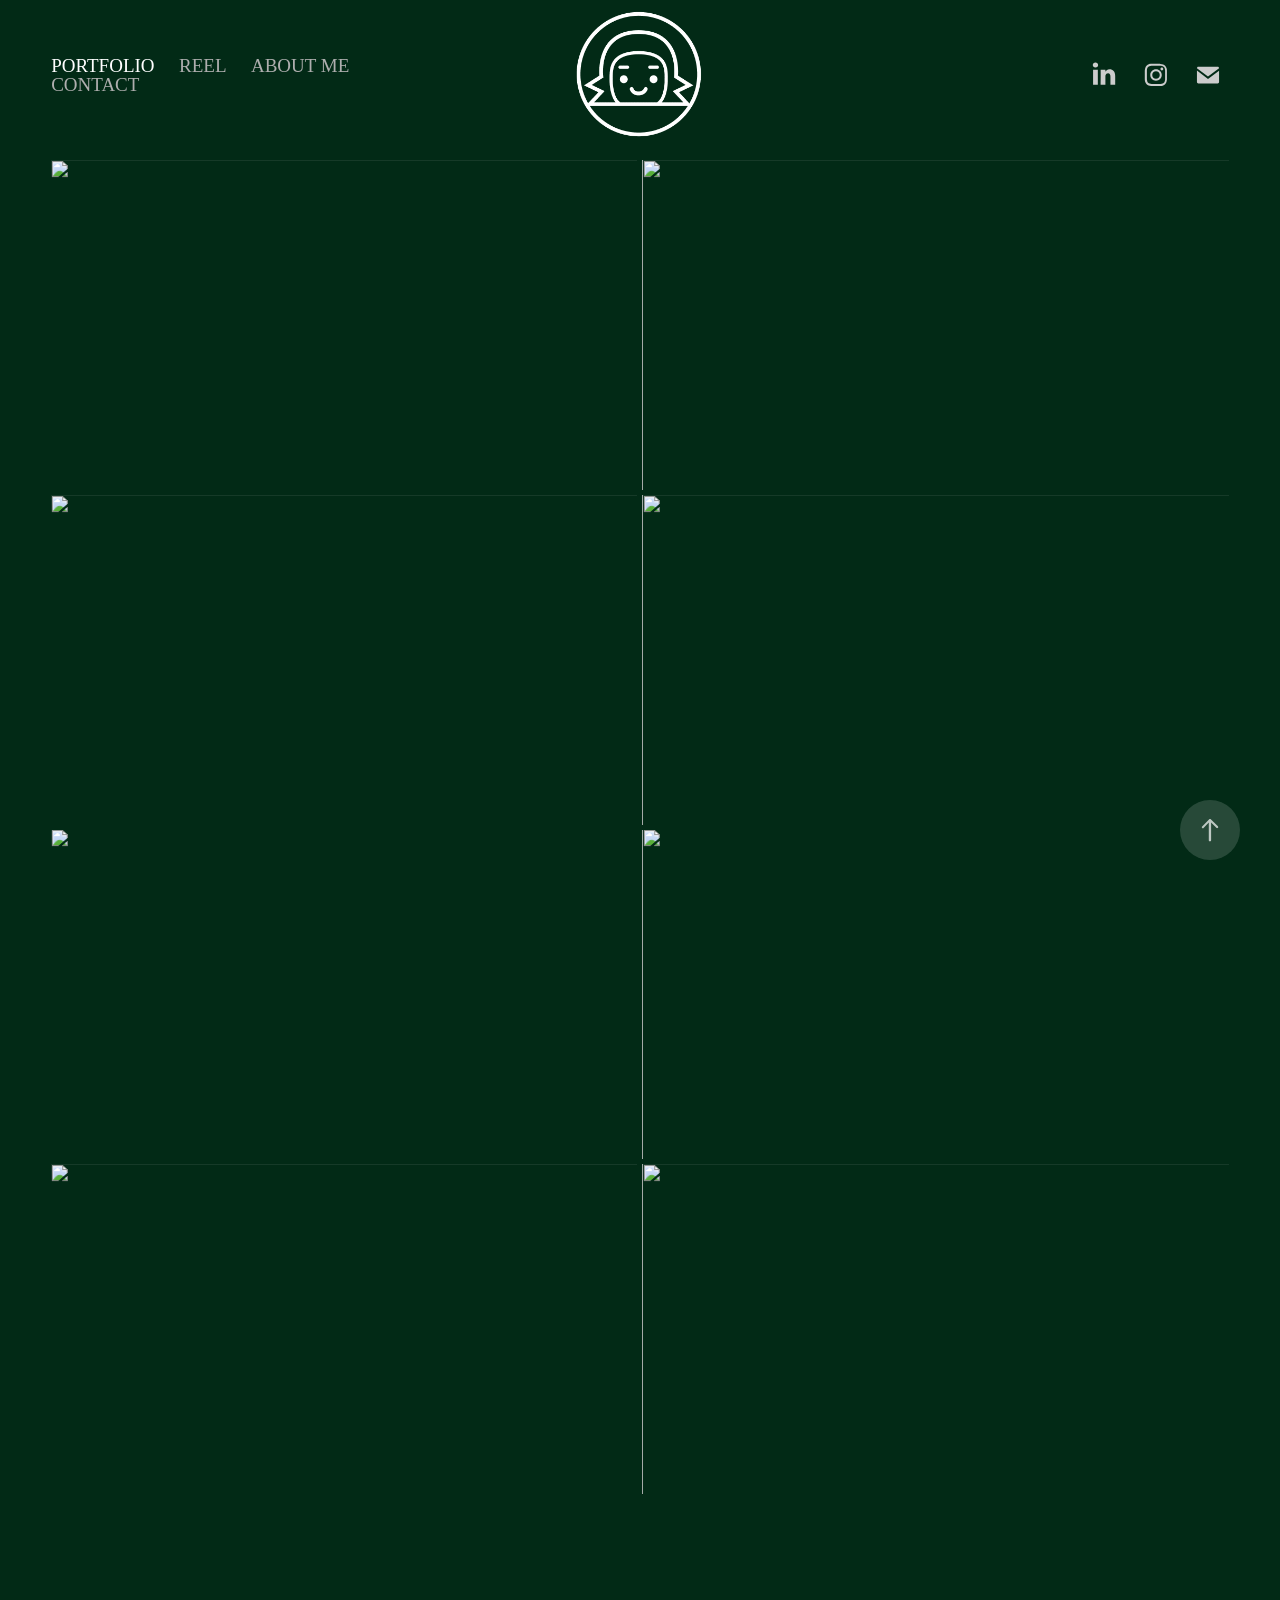
==== index.html @ 5ff12fb1 "webfebupdate" ====
<html lang="en-US" class="wf-ftnk-n4-active wf-ftnk-n7-active wf-tscy-n3-active wf-tscy-n4-active wf-tscy-n7-active wf-active"><head>
  <meta charset="UTF-8">
  <meta name="viewport" content="width=device-width, initial-scale=1">
      <meta name="twitter:card" content="summary_large_image">
      <meta name="twitter:site" content="@AdobePortfolio">
      <meta property="og:title" content="Joe Idosaka">
      <meta property="og:image" content="https://cdn.myportfolio.com/69198a9bf38bb8437cfdc3bc9e9bf72b/a98d6fbe-d808-4712-b37c-fad2f3807dbd_rwc_0x0x718x405x718.gif?h=b1d0c43c8d36b31312f58b4d9340a8fb">
        <link rel="icon" href="https://cdn.myportfolio.com/69198a9bf38bb8437cfdc3bc9e9bf72b/e7fcb7b3-de21-4420-8ff2-a09e9472e4e3_carw_1x1x32.jpg?h=f702f6c90fa301b824e600a3ffd35fd7">
      <link rel="stylesheet" href="dist/css/main.css" type="text/css">
      <link rel="stylesheet" href="cdn.myportfolio.com/69198a9bf38bb8437cfdc3bc9e9bf72b/51f196db4b655c05d7009b0ebe9424fb1738915330.css" type="text/css">
    <link rel="canonical" href="https://joeidosaka.com/projects">
      <title>Joe Idosaka</title>
    <script type="text/javascript" src="use.typekit.net/ik/[base64].js" async="" onload="
    try {
      window.Typekit.load();
    } catch (e) {
      console.warn('Typekit not loaded.');
    }
    "></script>
<link rel="stylesheet" href="css/inline_styles.css"></head>
  <body class="link-transition">  <div class="page-background-video page-background-video-with-panel">
  </div>
  <div class="js-responsive-nav">
    <div class="responsive-nav has-social">
      <div class="close-responsive-click-area js-close-responsive-nav">
        <div class="close-responsive-button"></div>
      </div>
          <nav class="nav-container" data-hover-hint="nav" data-hover-hint-placement="bottom-start">
                <div class="gallery-title"><a href="/projects" class="active">Portfolio</a></div>
      <div class="page-title">
        <a href="/reel">Reel</a>
      </div>
      <div class="page-title">
        <a href="/about">About Me</a>
      </div>
      <div class="page-title">
        <a href="/contact">Contact</a>
      </div>
          </nav>
        <div class="social pf-nav-social" data-context="theme.nav" data-hover-hint="navSocialIcons" data-hover-hint-placement="bottom-start">
          <ul>
                  <li>
                    <a href="https://www.linkedin.com/in/joe-idosaka-6911141a3/" target="_blank">
                      <svg version="1.1" id="Layer_1" xmlns="http://www.w3.org/2000/svg" xmlns:xlink="http://www.w3.org/1999/xlink" viewBox="0 0 30 24" style="enable-background:new 0 0 30 24;" xml:space="preserve" class="icon">
                      <path id="path-1_24_" d="M19.6,19v-5.8c0-1.4-0.5-2.4-1.7-2.4c-1,0-1.5,0.7-1.8,1.3C16,12.3,16,12.6,16,13v6h-3.4
                        c0,0,0.1-9.8,0-10.8H16v1.5c0,0,0,0,0,0h0v0C16.4,9,17.2,7.9,19,7.9c2.3,0,4,1.5,4,4.9V19H19.6z M8.9,6.7L8.9,6.7
                        C7.7,6.7,7,5.9,7,4.9C7,3.8,7.8,3,8.9,3s1.9,0.8,1.9,1.9C10.9,5.9,10.1,6.7,8.9,6.7z M10.6,19H7.2V8.2h3.4V19z"></path>
                      </svg>
                    </a>
                  </li>
                  <li>
                    <a href="https://www.instagram.com/jidska/" target="_blank">
                      <svg version="1.1" id="Layer_1" xmlns="http://www.w3.org/2000/svg" xmlns:xlink="http://www.w3.org/1999/xlink" viewBox="0 0 30 24" style="enable-background:new 0 0 30 24;" xml:space="preserve" class="icon">
                      <g>
                        <path d="M15,5.4c2.1,0,2.4,0,3.2,0c0.8,0,1.2,0.2,1.5,0.3c0.4,0.1,0.6,0.3,0.9,0.6c0.3,0.3,0.5,0.5,0.6,0.9
                          c0.1,0.3,0.2,0.7,0.3,1.5c0,0.8,0,1.1,0,3.2s0,2.4,0,3.2c0,0.8-0.2,1.2-0.3,1.5c-0.1,0.4-0.3,0.6-0.6,0.9c-0.3,0.3-0.5,0.5-0.9,0.6
                          c-0.3,0.1-0.7,0.2-1.5,0.3c-0.8,0-1.1,0-3.2,0s-2.4,0-3.2,0c-0.8,0-1.2-0.2-1.5-0.3c-0.4-0.1-0.6-0.3-0.9-0.6
                          c-0.3-0.3-0.5-0.5-0.6-0.9c-0.1-0.3-0.2-0.7-0.3-1.5c0-0.8,0-1.1,0-3.2s0-2.4,0-3.2c0-0.8,0.2-1.2,0.3-1.5c0.1-0.4,0.3-0.6,0.6-0.9
                          c0.3-0.3,0.5-0.5,0.9-0.6c0.3-0.1,0.7-0.2,1.5-0.3C12.6,5.4,12.9,5.4,15,5.4 M15,4c-2.2,0-2.4,0-3.3,0c-0.9,0-1.4,0.2-1.9,0.4
                          c-0.5,0.2-1,0.5-1.4,0.9C7.9,5.8,7.6,6.2,7.4,6.8C7.2,7.3,7.1,7.9,7,8.7C7,9.6,7,9.8,7,12s0,2.4,0,3.3c0,0.9,0.2,1.4,0.4,1.9
                          c0.2,0.5,0.5,1,0.9,1.4c0.4,0.4,0.9,0.7,1.4,0.9c0.5,0.2,1.1,0.3,1.9,0.4c0.9,0,1.1,0,3.3,0s2.4,0,3.3,0c0.9,0,1.4-0.2,1.9-0.4
                          c0.5-0.2,1-0.5,1.4-0.9c0.4-0.4,0.7-0.9,0.9-1.4c0.2-0.5,0.3-1.1,0.4-1.9c0-0.9,0-1.1,0-3.3s0-2.4,0-3.3c0-0.9-0.2-1.4-0.4-1.9
                          c-0.2-0.5-0.5-1-0.9-1.4c-0.4-0.4-0.9-0.7-1.4-0.9c-0.5-0.2-1.1-0.3-1.9-0.4C17.4,4,17.2,4,15,4L15,4L15,4z"></path>
                        <path d="M15,7.9c-2.3,0-4.1,1.8-4.1,4.1s1.8,4.1,4.1,4.1s4.1-1.8,4.1-4.1S17.3,7.9,15,7.9L15,7.9z M15,14.7c-1.5,0-2.7-1.2-2.7-2.7
                          c0-1.5,1.2-2.7,2.7-2.7s2.7,1.2,2.7,2.7C17.7,13.5,16.5,14.7,15,14.7L15,14.7z"></path>
                        <path d="M20.2,7.7c0,0.5-0.4,1-1,1s-1-0.4-1-1s0.4-1,1-1S20.2,7.2,20.2,7.7L20.2,7.7z"></path>
                      </g>
                      </svg>
                    </a>
                  </li>
                  <li>
                    <a href="mailto:joeidosaka@gmail.com">
                      <svg version="1.1" id="Layer_1" xmlns="http://www.w3.org/2000/svg" xmlns:xlink="http://www.w3.org/1999/xlink" x="0px" y="0px" viewBox="0 0 30 24" style="enable-background:new 0 0 30 24;" xml:space="preserve" class="icon">
                        <g>
                          <path d="M15,13L7.1,7.1c0-0.5,0.4-1,1-1h13.8c0.5,0,1,0.4,1,1L15,13z M15,14.8l7.9-5.9v8.1c0,0.5-0.4,1-1,1H8.1c-0.5,0-1-0.4-1-1 V8.8L15,14.8z"></path>
                        </g>
                      </svg>
                    </a>
                  </li>
          </ul>
        </div>
    </div>
  </div>
    <header class="site-header js-site-header " data-context="theme.nav" data-hover-hint="nav" data-hover-hint-placement="top-start">
        <nav class="nav-container" data-hover-hint="nav" data-hover-hint-placement="bottom-start">
                <div class="gallery-title"><a href="/projects" class="active">Portfolio</a></div>
      <div class="page-title">
        <a href="/reel">Reel</a>
      </div>
      <div class="page-title">
        <a href="/about">About Me</a>
      </div>
      <div class="page-title">
        <a href="/contact">Contact</a>
      </div>
        </nav>
        <div class="logo-wrap" data-context="theme.logo.header" data-hover-hint="logo" data-hover-hint-placement="bottom-start">
          <div class="logo e2e-site-logo-text logo-image  ">
    <a href="/projects" class="image-normal image-link">
      <img src="cdn.myportfolio.com/69198a9bf38bb8437cfdc3bc9e9bf72b/6723de1d_eb0b_480d_b3a4_f792ef3078e8_rwc_0x0x1000x1000x4096.gif" alt="Joe Idosaka">
    </a>
          </div>
        </div>
        <div class="social pf-nav-social" data-context="theme.nav" data-hover-hint="navSocialIcons" data-hover-hint-placement="bottom-start">
          <ul>
                  <li>
                    <a href="https://www.linkedin.com/in/joe-idosaka-6911141a3/" target="_blank">
                      <svg version="1.1" id="Layer_1" xmlns="http://www.w3.org/2000/svg" xmlns:xlink="http://www.w3.org/1999/xlink" viewBox="0 0 30 24" style="enable-background:new 0 0 30 24;" xml:space="preserve" class="icon">
                      <path id="path-1_24_" d="M19.6,19v-5.8c0-1.4-0.5-2.4-1.7-2.4c-1,0-1.5,0.7-1.8,1.3C16,12.3,16,12.6,16,13v6h-3.4
                        c0,0,0.1-9.8,0-10.8H16v1.5c0,0,0,0,0,0h0v0C16.4,9,17.2,7.9,19,7.9c2.3,0,4,1.5,4,4.9V19H19.6z M8.9,6.7L8.9,6.7
                        C7.7,6.7,7,5.9,7,4.9C7,3.8,7.8,3,8.9,3s1.9,0.8,1.9,1.9C10.9,5.9,10.1,6.7,8.9,6.7z M10.6,19H7.2V8.2h3.4V19z"></path>
                      </svg>
                    </a>
                  </li>
                  <li>
                    <a href="https://www.instagram.com/jidska/" target="_blank">
                      <svg version="1.1" id="Layer_1" xmlns="http://www.w3.org/2000/svg" xmlns:xlink="http://www.w3.org/1999/xlink" viewBox="0 0 30 24" style="enable-background:new 0 0 30 24;" xml:space="preserve" class="icon">
                      <g>
                        <path d="M15,5.4c2.1,0,2.4,0,3.2,0c0.8,0,1.2,0.2,1.5,0.3c0.4,0.1,0.6,0.3,0.9,0.6c0.3,0.3,0.5,0.5,0.6,0.9
                          c0.1,0.3,0.2,0.7,0.3,1.5c0,0.8,0,1.1,0,3.2s0,2.4,0,3.2c0,0.8-0.2,1.2-0.3,1.5c-0.1,0.4-0.3,0.6-0.6,0.9c-0.3,0.3-0.5,0.5-0.9,0.6
                          c-0.3,0.1-0.7,0.2-1.5,0.3c-0.8,0-1.1,0-3.2,0s-2.4,0-3.2,0c-0.8,0-1.2-0.2-1.5-0.3c-0.4-0.1-0.6-0.3-0.9-0.6
                          c-0.3-0.3-0.5-0.5-0.6-0.9c-0.1-0.3-0.2-0.7-0.3-1.5c0-0.8,0-1.1,0-3.2s0-2.4,0-3.2c0-0.8,0.2-1.2,0.3-1.5c0.1-0.4,0.3-0.6,0.6-0.9
                          c0.3-0.3,0.5-0.5,0.9-0.6c0.3-0.1,0.7-0.2,1.5-0.3C12.6,5.4,12.9,5.4,15,5.4 M15,4c-2.2,0-2.4,0-3.3,0c-0.9,0-1.4,0.2-1.9,0.4
                          c-0.5,0.2-1,0.5-1.4,0.9C7.9,5.8,7.6,6.2,7.4,6.8C7.2,7.3,7.1,7.9,7,8.7C7,9.6,7,9.8,7,12s0,2.4,0,3.3c0,0.9,0.2,1.4,0.4,1.9
                          c0.2,0.5,0.5,1,0.9,1.4c0.4,0.4,0.9,0.7,1.4,0.9c0.5,0.2,1.1,0.3,1.9,0.4c0.9,0,1.1,0,3.3,0s2.4,0,3.3,0c0.9,0,1.4-0.2,1.9-0.4
                          c0.5-0.2,1-0.5,1.4-0.9c0.4-0.4,0.7-0.9,0.9-1.4c0.2-0.5,0.3-1.1,0.4-1.9c0-0.9,0-1.1,0-3.3s0-2.4,0-3.3c0-0.9-0.2-1.4-0.4-1.9
                          c-0.2-0.5-0.5-1-0.9-1.4c-0.4-0.4-0.9-0.7-1.4-0.9c-0.5-0.2-1.1-0.3-1.9-0.4C17.4,4,17.2,4,15,4L15,4L15,4z"></path>
                        <path d="M15,7.9c-2.3,0-4.1,1.8-4.1,4.1s1.8,4.1,4.1,4.1s4.1-1.8,4.1-4.1S17.3,7.9,15,7.9L15,7.9z M15,14.7c-1.5,0-2.7-1.2-2.7-2.7
                          c0-1.5,1.2-2.7,2.7-2.7s2.7,1.2,2.7,2.7C17.7,13.5,16.5,14.7,15,14.7L15,14.7z"></path>
                        <path d="M20.2,7.7c0,0.5-0.4,1-1,1s-1-0.4-1-1s0.4-1,1-1S20.2,7.2,20.2,7.7L20.2,7.7z"></path>
                      </g>
                      </svg>
                    </a>
                  </li>
                  <li>
                    <a href="mailto:joeidosaka@gmail.com">
                      <svg version="1.1" id="Layer_1" xmlns="http://www.w3.org/2000/svg" xmlns:xlink="http://www.w3.org/1999/xlink" x="0px" y="0px" viewBox="0 0 30 24" style="enable-background:new 0 0 30 24;" xml:space="preserve" class="icon">
                        <g>
                          <path d="M15,13L7.1,7.1c0-0.5,0.4-1,1-1h13.8c0.5,0,1,0.4,1,1L15,13z M15,14.8l7.9-5.9v8.1c0,0.5-0.4,1-1,1H8.1c-0.5,0-1-0.4-1-1 V8.8L15,14.8z"></path>
                        </g>
                      </svg>
                    </a>
                  </li>
          </ul>
        </div>
        <div class="hamburger-click-area js-hamburger">
          <div class="hamburger">
            <i></i>
            <i></i>
            <i></i>
          </div>
        </div>
    </header>
    <div class="header-placeholder"></div>
  <div class="site-wrap cfix js-site-wrap">
    <div class="site-container">
      <div class="site-content e2e-site-content">
        <main>
          <section class="project-covers" data-context="page.gallery.covers">
          <a class="project-cover js-project-cover-touch hold-space" href="/bankstownoutloud" data-context="pages" data-identity="id:p5efb1fdee9109be3a351fda491f0a379afc9eadd9678eeb4609e8" data-hover-hint="galleryPageCover" data-hover-hint-id="p5efb1fdee9109be3a351fda491f0a379afc9eadd9678eeb4609e8">
            <div class="cover-content-container">
              <div class="cover-image-wrap">
                <div class="cover-image">
                    <div class="cover cover-normal">

            <img class="cover__img js-lazy image-loaded" src="cdn.myportfolio.com/69198a9bf38bb8437cfdc3bc9e9bf72b/a98d6fbe_d808_4712_b37c_fad2f3807dbd_rwc_0x0x718x405x718.gif" srcset="https://cdn.myportfolio.com/69198a9bf38bb8437cfdc3bc9e9bf72b/a98d6fbe-d808-4712-b37c-fad2f3807dbd_rwc_0x0x718x405x640.gif?h=b4d059dd522bbb12bfd5493a8c495cd2 640w, https://cdn.myportfolio.com/69198a9bf38bb8437cfdc3bc9e9bf72b/a98d6fbe-d808-4712-b37c-fad2f3807dbd_rwc_0x0x718x405x718.gif?h=b1d0c43c8d36b31312f58b4d9340a8fb 1280w, https://cdn.myportfolio.com/69198a9bf38bb8437cfdc3bc9e9bf72b/a98d6fbe-d808-4712-b37c-fad2f3807dbd_rwc_0x0x718x405x718.gif?h=b1d0c43c8d36b31312f58b4d9340a8fb 1366w, https://cdn.myportfolio.com/69198a9bf38bb8437cfdc3bc9e9bf72b/a98d6fbe-d808-4712-b37c-fad2f3807dbd_rwc_0x0x718x405x718.gif?h=b1d0c43c8d36b31312f58b4d9340a8fb 1920w, https://cdn.myportfolio.com/69198a9bf38bb8437cfdc3bc9e9bf72b/a98d6fbe-d808-4712-b37c-fad2f3807dbd_rwc_0x0x718x405x718.gif?h=b1d0c43c8d36b31312f58b4d9340a8fb 2560w, https://cdn.myportfolio.com/69198a9bf38bb8437cfdc3bc9e9bf72b/a98d6fbe-d808-4712-b37c-fad2f3807dbd_rwc_0x0x718x405x718.gif?h=b1d0c43c8d36b31312f58b4d9340a8fb 5120w" sizes="(max-width: 540px) 100vw, (max-width: 768px) 50vw, calc(100vw / 2)">
                              </div>
                </div>
              </div>
              <div class="details-wrap">
                <div class="details">
                  <div class="details-inner">
                      <div class="title preserve-whitespace">Stories From Here Bankstown</div>
                  </div>
                </div>
              </div>
            </div>
          </a>
          <a class="project-cover js-project-cover-touch hold-space" href="/triptotransform" data-context="pages" data-identity="id:p611f2fb053f9ac7dad9414c60da964b754972846db9e2461a10a1" data-hover-hint="galleryPageCover" data-hover-hint-id="p611f2fb053f9ac7dad9414c60da964b754972846db9e2461a10a1">
            <div class="cover-content-container">
              <div class="cover-image-wrap">
                <div class="cover-image">
                    <div class="cover cover-normal">

            <img class="cover__img js-lazy image-loaded" src="cdn.myportfolio.com/69198a9bf38bb8437cfdc3bc9e9bf72b/5e0eb6db_2646_46a1_9eed_0b543a3da4c1_rwc_35x58x646x364x646.gif" srcset="https://cdn.myportfolio.com/69198a9bf38bb8437cfdc3bc9e9bf72b/5e0eb6db-2646-46a1-9eed-0b543a3da4c1_rwc_35x58x646x364x640.gif?h=442b0826b01b21a2c6a03521a82bb2f6 640w, https://cdn.myportfolio.com/69198a9bf38bb8437cfdc3bc9e9bf72b/5e0eb6db-2646-46a1-9eed-0b543a3da4c1_rwc_35x58x646x364x646.gif?h=70e9578c8fd0958d82c442e18fb0c2d3 1280w, https://cdn.myportfolio.com/69198a9bf38bb8437cfdc3bc9e9bf72b/5e0eb6db-2646-46a1-9eed-0b543a3da4c1_rwc_35x58x646x364x646.gif?h=70e9578c8fd0958d82c442e18fb0c2d3 1366w, https://cdn.myportfolio.com/69198a9bf38bb8437cfdc3bc9e9bf72b/5e0eb6db-2646-46a1-9eed-0b543a3da4c1_rwc_35x58x646x364x646.gif?h=70e9578c8fd0958d82c442e18fb0c2d3 1920w, https://cdn.myportfolio.com/69198a9bf38bb8437cfdc3bc9e9bf72b/5e0eb6db-2646-46a1-9eed-0b543a3da4c1_rwc_35x58x646x364x646.gif?h=70e9578c8fd0958d82c442e18fb0c2d3 2560w, https://cdn.myportfolio.com/69198a9bf38bb8437cfdc3bc9e9bf72b/5e0eb6db-2646-46a1-9eed-0b543a3da4c1_rwc_35x58x646x364x646.gif?h=70e9578c8fd0958d82c442e18fb0c2d3 5120w" sizes="(max-width: 540px) 100vw, (max-width: 768px) 50vw, calc(100vw / 2)">
                              </div>
                </div>
              </div>
              <div class="details-wrap">
                <div class="details">
                  <div class="details-inner">
                      <div class="title preserve-whitespace">A Trip to Transformation Trailer</div>
                  </div>
                </div>
              </div>
            </div>
          </a>
          <a class="project-cover js-project-cover-touch hold-space" href="/motioncovers" data-context="pages" data-identity="id:p5efb223e278c9a973fe658d05ab556c156d21091d7dd7ca6b337d" data-hover-hint="galleryPageCover" data-hover-hint-id="p5efb223e278c9a973fe658d05ab556c156d21091d7dd7ca6b337d">
            <div class="cover-content-container">
              <div class="cover-image-wrap">
                <div class="cover-image">
                    <div class="cover cover-normal">

            <img class="cover__img js-lazy image-loaded" src="cdn.myportfolio.com/69198a9bf38bb8437cfdc3bc9e9bf72b/1d68f2f8_4953_4ef6_acb7_0d545528cc64_rwc_0x36x719x405x719.gif" srcset="https://cdn.myportfolio.com/69198a9bf38bb8437cfdc3bc9e9bf72b/1d68f2f8-4953-4ef6-acb7-0d545528cc64_rwc_0x36x719x405x640.gif?h=f1aaf0e4207881fd73eac34e1fd24738 640w, https://cdn.myportfolio.com/69198a9bf38bb8437cfdc3bc9e9bf72b/1d68f2f8-4953-4ef6-acb7-0d545528cc64_rwc_0x36x719x405x719.gif?h=5d76348f1cdac8c7d25cd8d476a02413 1280w, https://cdn.myportfolio.com/69198a9bf38bb8437cfdc3bc9e9bf72b/1d68f2f8-4953-4ef6-acb7-0d545528cc64_rwc_0x36x719x405x719.gif?h=5d76348f1cdac8c7d25cd8d476a02413 1366w, https://cdn.myportfolio.com/69198a9bf38bb8437cfdc3bc9e9bf72b/1d68f2f8-4953-4ef6-acb7-0d545528cc64_rwc_0x36x719x405x719.gif?h=5d76348f1cdac8c7d25cd8d476a02413 1920w, https://cdn.myportfolio.com/69198a9bf38bb8437cfdc3bc9e9bf72b/1d68f2f8-4953-4ef6-acb7-0d545528cc64_rwc_0x36x719x405x719.gif?h=5d76348f1cdac8c7d25cd8d476a02413 2560w, https://cdn.myportfolio.com/69198a9bf38bb8437cfdc3bc9e9bf72b/1d68f2f8-4953-4ef6-acb7-0d545528cc64_rwc_0x36x719x405x719.gif?h=5d76348f1cdac8c7d25cd8d476a02413 5120w" sizes="(max-width: 540px) 100vw, (max-width: 768px) 50vw, calc(100vw / 2)">
                              </div>
                </div>
              </div>
              <div class="details-wrap">
                <div class="details">
                  <div class="details-inner">
                      <div class="title preserve-whitespace">Motion Album Cover Art</div>
                  </div>
                </div>
              </div>
            </div>
          </a>
          <a class="project-cover js-project-cover-touch hold-space" href="/caringforbats" data-context="pages" data-identity="id:p67a57ff66843df37eefe076cbe0fcc6cd2f2edeee6e223b2ad65b" data-hover-hint="galleryPageCover" data-hover-hint-id="p67a57ff66843df37eefe076cbe0fcc6cd2f2edeee6e223b2ad65b">
            <div class="cover-content-container">
              <div class="cover-image-wrap">
                <div class="cover-image">
                    <div class="cover cover-normal">

            <img class="cover__img js-lazy image-loaded" src="cdn.myportfolio.com/69198a9bf38bb8437cfdc3bc9e9bf72b/f47789b4_ca32_4a59_923b_bfdd22ecdfe8_rwc_0x0x718x405x718.gif" srcset="https://cdn.myportfolio.com/69198a9bf38bb8437cfdc3bc9e9bf72b/f47789b4-ca32-4a59-923b-bfdd22ecdfe8_rwc_0x0x718x405x640.gif?h=cb263a72f05a16a4500585038d232c10 640w, https://cdn.myportfolio.com/69198a9bf38bb8437cfdc3bc9e9bf72b/f47789b4-ca32-4a59-923b-bfdd22ecdfe8_rwc_0x0x718x405x718.gif?h=ac86b041d10d81b8bedfb1d9504b6f99 1280w, https://cdn.myportfolio.com/69198a9bf38bb8437cfdc3bc9e9bf72b/f47789b4-ca32-4a59-923b-bfdd22ecdfe8_rwc_0x0x718x405x718.gif?h=ac86b041d10d81b8bedfb1d9504b6f99 1366w, https://cdn.myportfolio.com/69198a9bf38bb8437cfdc3bc9e9bf72b/f47789b4-ca32-4a59-923b-bfdd22ecdfe8_rwc_0x0x718x405x718.gif?h=ac86b041d10d81b8bedfb1d9504b6f99 1920w, https://cdn.myportfolio.com/69198a9bf38bb8437cfdc3bc9e9bf72b/f47789b4-ca32-4a59-923b-bfdd22ecdfe8_rwc_0x0x718x405x718.gif?h=ac86b041d10d81b8bedfb1d9504b6f99 2560w, https://cdn.myportfolio.com/69198a9bf38bb8437cfdc3bc9e9bf72b/f47789b4-ca32-4a59-923b-bfdd22ecdfe8_rwc_0x0x718x405x718.gif?h=ac86b041d10d81b8bedfb1d9504b6f99 5120w" sizes="(max-width: 540px) 100vw, (max-width: 768px) 50vw, calc(100vw / 2)">
                              </div>
                </div>
              </div>
              <div class="details-wrap">
                <div class="details">
                  <div class="details-inner">
                      <div class="title preserve-whitespace">Caring for Bats Australian Museum</div>
                  </div>
                </div>
              </div>
            </div>
          </a>
          <a class="project-cover js-project-cover-touch hold-space" href="/musicvideos" data-context="pages" data-identity="id:p5efb2c99229faecedbc4b607f5ea117385ca13e7cbe9a1b48b7d1" data-hover-hint="galleryPageCover" data-hover-hint-id="p5efb2c99229faecedbc4b607f5ea117385ca13e7cbe9a1b48b7d1">
            <div class="cover-content-container">
              <div class="cover-image-wrap">
                <div class="cover-image">
                    <div class="cover cover-normal">

            <img class="cover__img js-lazy image-loaded" src="cdn.myportfolio.com/69198a9bf38bb8437cfdc3bc9e9bf72b/99197124_e46f_4470_8b80_dc718c765aea_rwc_0x0x638x360x638.gif" srcset="https://cdn.myportfolio.com/69198a9bf38bb8437cfdc3bc9e9bf72b/99197124-e46f-4470-8b80-dc718c765aea_rwc_0x0x638x360x640.gif?h=e2f80dac7b2316b6725f72191144689d 640w, https://cdn.myportfolio.com/69198a9bf38bb8437cfdc3bc9e9bf72b/99197124-e46f-4470-8b80-dc718c765aea_rwc_0x0x638x360x638.gif?h=41ff328dd46b53892ada9aa3fe23748f 1280w, https://cdn.myportfolio.com/69198a9bf38bb8437cfdc3bc9e9bf72b/99197124-e46f-4470-8b80-dc718c765aea_rwc_0x0x638x360x638.gif?h=41ff328dd46b53892ada9aa3fe23748f 1366w, https://cdn.myportfolio.com/69198a9bf38bb8437cfdc3bc9e9bf72b/99197124-e46f-4470-8b80-dc718c765aea_rwc_0x0x638x360x638.gif?h=41ff328dd46b53892ada9aa3fe23748f 1920w, https://cdn.myportfolio.com/69198a9bf38bb8437cfdc3bc9e9bf72b/99197124-e46f-4470-8b80-dc718c765aea_rwc_0x0x638x360x638.gif?h=41ff328dd46b53892ada9aa3fe23748f 2560w, https://cdn.myportfolio.com/69198a9bf38bb8437cfdc3bc9e9bf72b/99197124-e46f-4470-8b80-dc718c765aea_rwc_0x0x638x360x638.gif?h=41ff328dd46b53892ada9aa3fe23748f 5120w" sizes="(max-width: 540px) 100vw, (max-width: 768px) 50vw, calc(100vw / 2)">
                              </div>
                </div>
              </div>
              <div class="details-wrap">
                <div class="details">
                  <div class="details-inner">
                      <div class="title preserve-whitespace">Animated Music Videos</div>
                  </div>
                </div>
              </div>
            </div>
          </a>
          <a class="project-cover js-project-cover-touch hold-space" href="/3d-animation" data-context="pages" data-identity="id:p67a5a98dd85391995560efaada1a9b49e61571cd19d9b18f4fcdc" data-hover-hint="galleryPageCover" data-hover-hint-id="p67a5a98dd85391995560efaada1a9b49e61571cd19d9b18f4fcdc">
            <div class="cover-content-container">
              <div class="cover-image-wrap">
                <div class="cover-image">
                    <div class="cover cover-normal">

            <img class="cover__img js-lazy image-loaded" src="cdn.myportfolio.com/69198a9bf38bb8437cfdc3bc9e9bf72b/03392cca_d9ed_49c3_a9d2_9ef3114e376a_rwc_0x0x638x360x638.gif" srcset="https://cdn.myportfolio.com/69198a9bf38bb8437cfdc3bc9e9bf72b/03392cca-d9ed-49c3-a9d2-9ef3114e376a_rwc_0x0x638x360x640.gif?h=3120e74c5ee26cfb0ed754642d138395 640w, https://cdn.myportfolio.com/69198a9bf38bb8437cfdc3bc9e9bf72b/03392cca-d9ed-49c3-a9d2-9ef3114e376a_rwc_0x0x638x360x638.gif?h=0bab0192c12578fcad14a95d5bcd7e17 1280w, https://cdn.myportfolio.com/69198a9bf38bb8437cfdc3bc9e9bf72b/03392cca-d9ed-49c3-a9d2-9ef3114e376a_rwc_0x0x638x360x638.gif?h=0bab0192c12578fcad14a95d5bcd7e17 1366w, https://cdn.myportfolio.com/69198a9bf38bb8437cfdc3bc9e9bf72b/03392cca-d9ed-49c3-a9d2-9ef3114e376a_rwc_0x0x638x360x638.gif?h=0bab0192c12578fcad14a95d5bcd7e17 1920w, https://cdn.myportfolio.com/69198a9bf38bb8437cfdc3bc9e9bf72b/03392cca-d9ed-49c3-a9d2-9ef3114e376a_rwc_0x0x638x360x638.gif?h=0bab0192c12578fcad14a95d5bcd7e17 2560w, https://cdn.myportfolio.com/69198a9bf38bb8437cfdc3bc9e9bf72b/03392cca-d9ed-49c3-a9d2-9ef3114e376a_rwc_0x0x638x360x638.gif?h=0bab0192c12578fcad14a95d5bcd7e17 5120w" sizes="(max-width: 540px) 100vw, (max-width: 768px) 50vw, calc(100vw / 2)">
                              </div>
                </div>
              </div>
              <div class="details-wrap">
                <div class="details">
                  <div class="details-inner">
                      <div class="title preserve-whitespace">3D Animation</div>
                  </div>
                </div>
              </div>
            </div>
          </a>
          <a class="project-cover js-project-cover-touch hold-space" href="/climatetitlesequence" data-context="pages" data-identity="id:p60d99714afc7bf53d40841d3ed9e5732a6a0bc08b7d4b6b0d8128" data-hover-hint="galleryPageCover" data-hover-hint-id="p60d99714afc7bf53d40841d3ed9e5732a6a0bc08b7d4b6b0d8128">
            <div class="cover-content-container">
              <div class="cover-image-wrap">
                <div class="cover-image">
                    <div class="cover cover-normal">

            <img class="cover__img js-lazy image-loaded" src="cdn.myportfolio.com/69198a9bf38bb8437cfdc3bc9e9bf72b/f9d5ee0b_3d0b_4a76_bdf5_c6668cf3bc3f_rwc_0x0x718x405x718.gif" srcset="https://cdn.myportfolio.com/69198a9bf38bb8437cfdc3bc9e9bf72b/f9d5ee0b-3d0b-4a76-bdf5-c6668cf3bc3f_rwc_0x0x718x405x640.gif?h=9183c8a94d5c5f9e9042ad0365ebe80f 640w, https://cdn.myportfolio.com/69198a9bf38bb8437cfdc3bc9e9bf72b/f9d5ee0b-3d0b-4a76-bdf5-c6668cf3bc3f_rwc_0x0x718x405x718.gif?h=07f6fddb34e1bbb751f775e8bf8ca561 1280w, https://cdn.myportfolio.com/69198a9bf38bb8437cfdc3bc9e9bf72b/f9d5ee0b-3d0b-4a76-bdf5-c6668cf3bc3f_rwc_0x0x718x405x718.gif?h=07f6fddb34e1bbb751f775e8bf8ca561 1366w, https://cdn.myportfolio.com/69198a9bf38bb8437cfdc3bc9e9bf72b/f9d5ee0b-3d0b-4a76-bdf5-c6668cf3bc3f_rwc_0x0x718x405x718.gif?h=07f6fddb34e1bbb751f775e8bf8ca561 1920w, https://cdn.myportfolio.com/69198a9bf38bb8437cfdc3bc9e9bf72b/f9d5ee0b-3d0b-4a76-bdf5-c6668cf3bc3f_rwc_0x0x718x405x718.gif?h=07f6fddb34e1bbb751f775e8bf8ca561 2560w, https://cdn.myportfolio.com/69198a9bf38bb8437cfdc3bc9e9bf72b/f9d5ee0b-3d0b-4a76-bdf5-c6668cf3bc3f_rwc_0x0x718x405x718.gif?h=07f6fddb34e1bbb751f775e8bf8ca561 5120w" sizes="(max-width: 540px) 100vw, (max-width: 768px) 50vw, calc(100vw / 2)">
                              </div>
                </div>
              </div>
              <div class="details-wrap">
                <div class="details">
                  <div class="details-inner">
                      <div class="title preserve-whitespace">UTS Visual Communication Degree</div>
                  </div>
                </div>
              </div>
            </div>
          </a>
          <a class="project-cover js-project-cover-touch hold-space" href="/tshirt" data-context="pages" data-identity="id:p5efb26fc7e2bb3d9838a2ad42d09afa93df554f633602c09ec158" data-hover-hint="galleryPageCover" data-hover-hint-id="p5efb26fc7e2bb3d9838a2ad42d09afa93df554f633602c09ec158">
            <div class="cover-content-container">
              <div class="cover-image-wrap">
                <div class="cover-image">
                    <div class="cover cover-normal">

            <img class="cover__img js-lazy image-loaded" src="cdn.myportfolio.com/69198a9bf38bb8437cfdc3bc9e9bf72b/0a50c712_1ad5_40a6_bbc4_dc34e019b139_rwc_0x0x718x405x718.gif" srcset="https://cdn.myportfolio.com/69198a9bf38bb8437cfdc3bc9e9bf72b/0a50c712-1ad5-40a6-bbc4-dc34e019b139_rwc_0x0x718x405x640.gif?h=a2c48cce994f09697fcded26e2f0ee01 640w, https://cdn.myportfolio.com/69198a9bf38bb8437cfdc3bc9e9bf72b/0a50c712-1ad5-40a6-bbc4-dc34e019b139_rwc_0x0x718x405x718.gif?h=a852f0de06a996d3be938c1cf359193e 1280w, https://cdn.myportfolio.com/69198a9bf38bb8437cfdc3bc9e9bf72b/0a50c712-1ad5-40a6-bbc4-dc34e019b139_rwc_0x0x718x405x718.gif?h=a852f0de06a996d3be938c1cf359193e 1366w, https://cdn.myportfolio.com/69198a9bf38bb8437cfdc3bc9e9bf72b/0a50c712-1ad5-40a6-bbc4-dc34e019b139_rwc_0x0x718x405x718.gif?h=a852f0de06a996d3be938c1cf359193e 1920w, https://cdn.myportfolio.com/69198a9bf38bb8437cfdc3bc9e9bf72b/0a50c712-1ad5-40a6-bbc4-dc34e019b139_rwc_0x0x718x405x718.gif?h=a852f0de06a996d3be938c1cf359193e 2560w, https://cdn.myportfolio.com/69198a9bf38bb8437cfdc3bc9e9bf72b/0a50c712-1ad5-40a6-bbc4-dc34e019b139_rwc_0x0x718x405x718.gif?h=a852f0de06a996d3be938c1cf359193e 5120w" sizes="(max-width: 540px) 100vw, (max-width: 768px) 50vw, calc(100vw / 2)">
                              </div>
                </div>
              </div>
              <div class="details-wrap">
                <div class="details">
                  <div class="details-inner">
                      <div class="title preserve-whitespace">Designing for Bands</div>
                  </div>
                </div>
              </div>
            </div>
          </a>
          </section>
              <section class="back-to-top" data-hover-hint="backToTop">
                <a href="#"><span class="arrow">↑</span><span class="preserve-whitespace">Back to Top</span></a>
              </section>
              <a class="back-to-top-fixed js-back-to-top back-to-top-fixed-with-panel" data-hover-hint="backToTop" data-hover-hint-placement="top-start" href="#">
                <svg version="1.1" id="Layer_1" xmlns="http://www.w3.org/2000/svg" xmlns:xlink="http://www.w3.org/1999/xlink" x="0px" y="0px" viewBox="0 0 26 26" style="enable-background:new 0 0 26 26;" xml:space="preserve" class="icon icon-back-to-top">
                <g>
                  <path d="M13.8,1.3L21.6,9c0.1,0.1,0.1,0.3,0.2,0.4c0.1,0.1,0.1,0.3,0.1,0.4s0,0.3-0.1,0.4c-0.1,0.1-0.1,0.3-0.3,0.4
                    c-0.1,0.1-0.2,0.2-0.4,0.3c-0.2,0.1-0.3,0.1-0.4,0.1c-0.1,0-0.3,0-0.4-0.1c-0.2-0.1-0.3-0.2-0.4-0.3L14.2,5l0,19.1
                    c0,0.2-0.1,0.3-0.1,0.5c0,0.1-0.1,0.3-0.3,0.4c-0.1,0.1-0.2,0.2-0.4,0.3c-0.1,0.1-0.3,0.1-0.5,0.1c-0.1,0-0.3,0-0.4-0.1
                    c-0.1-0.1-0.3-0.1-0.4-0.3c-0.1-0.1-0.2-0.2-0.3-0.4c-0.1-0.1-0.1-0.3-0.1-0.5l0-19.1l-5.7,5.7C6,10.8,5.8,10.9,5.7,11
                    c-0.1,0.1-0.3,0.1-0.4,0.1c-0.2,0-0.3,0-0.4-0.1c-0.1-0.1-0.3-0.2-0.4-0.3c-0.1-0.1-0.1-0.2-0.2-0.4C4.1,10.2,4,10.1,4.1,9.9
                    c0-0.1,0-0.3,0.1-0.4c0-0.1,0.1-0.3,0.3-0.4l7.7-7.8c0.1,0,0.2-0.1,0.2-0.1c0,0,0.1-0.1,0.2-0.1c0.1,0,0.2,0,0.2-0.1
                    c0.1,0,0.1,0,0.2,0c0,0,0.1,0,0.2,0c0.1,0,0.2,0,0.2,0.1c0.1,0,0.1,0.1,0.2,0.1C13.7,1.2,13.8,1.2,13.8,1.3z"></path>
                </g>
                </svg>
              </a>
              <footer class="site-footer" data-hover-hint="footer">
                <div class="footer-text">
                  
                </div>
              </footer>
        </main>
      </div>
    </div>
  </div>


  
  <script type="text/javascript" src="site/translations"></script>
  <script type="text/javascript" src="dist/js/main.js"></script>

<script src="js/inline_scripts.js"></script></body></html>
---- dist/css/main.css ----
.disable-download img {
  pointer-events: none; }
@-webkit-keyframes rotate-forever {
  0% {
    -webkit-transform: rotate(0deg);
    -moz-transform: rotate(0deg);
    -ms-transform: rotate(0deg);
    -o-transform: rotate(0deg);
    transform: rotate(0deg); }
  100% {
    -webkit-transform: rotate(360deg);
    -moz-transform: rotate(360deg);
    -ms-transform: rotate(360deg);
    -o-transform: rotate(360deg);
    transform: rotate(360deg); } }

@-moz-keyframes rotate-forever {
  0% {
    -webkit-transform: rotate(0deg);
    -moz-transform: rotate(0deg);
    -ms-transform: rotate(0deg);
    -o-transform: rotate(0deg);
    transform: rotate(0deg); }
  100% {
    -webkit-transform: rotate(360deg);
    -moz-transform: rotate(360deg);
    -ms-transform: rotate(360deg);
    -o-transform: rotate(360deg);
    transform: rotate(360deg); } }

@keyframes rotate-forever {
  0% {
    -webkit-transform: rotate(0deg);
    -moz-transform: rotate(0deg);
    -ms-transform: rotate(0deg);
    -o-transform: rotate(0deg);
    transform: rotate(0deg); }
  100% {
    -webkit-transform: rotate(360deg);
    -moz-transform: rotate(360deg);
    -ms-transform: rotate(360deg);
    -o-transform: rotate(360deg);
    transform: rotate(360deg); } }

.lightbox-spinner {
  -webkit-animation-duration: 0.7s;
  -moz-animation-duration: 0.7s;
  animation-duration: 0.7s;
  -webkit-animation-iteration-count: infinite;
  -moz-animation-iteration-count: infinite;
  animation-iteration-count: infinite;
  -webkit-animation-name: rotate-forever;
  -moz-animation-name: rotate-forever;
  animation-name: rotate-forever;
  -webkit-animation-timing-function: linear;
  -moz-animation-timing-function: linear;
  animation-timing-function: linear;
  height: 30px;
  width: 30px;
  border: 4px solid #fff;
  border-right-color: transparent;
  border-radius: 50%;
  display: inline-block;
  opacity: 0.7; }
.link-transition a {
  transition: background 0.2s ease, color 0.2s ease; }
  .link-transition a svg {
    transition: fill 0.2s ease; }

.project-cover .details {
  transition: background 0.2s ease; }

.project-cover .title,
.project-cover .fields,
.project-cover .custom,
.project-cover .description,
.project-cover .date {
  transition: color 0.2s ease; }
html.lightbox-enabled,
html.lightbox-enabled body {
  overflow: hidden; }

html.lightbox-zoomed .lightbox-content {
  cursor: zoom-out;
  overflow: auto; }
  html.lightbox-zoomed .lightbox-content.zoomable-x {
    justify-content: flex-start; }
  html.lightbox-zoomed .lightbox-content.zoomable-y {
    align-items: baseline; }

html.lightbox-zoomed #lightbox-wrap img {
  max-width: inherit;
  max-height: inherit; }

html.lightbox-zoomed #lightbox-img-wrap .lightbox-extra {
  display: none; }

.lightbox-link,
.lightbox-content.zoomable {
  cursor: zoom-in; }

#lightbox-wrap .lightbox-contents {
  -moz-user-select: none;
  -webkit-user-select: none;
  -ms-user-select: none;
  user-select: none; }

.lightbox-content {
  align-items: center;
  display: flex;
  height: 100%;
  justify-content: center;
  opacity: 1;
  position: absolute;
  top: 0;
  transition: opacity .4s;
  width: 100vw; }

#lightbox-blocking {
  align-items: center;
  bottom: 0;
  display: flex;
  justify-content: center;
  left: 0;
  position: fixed;
  right: 0;
  top: 0;
  z-index: 1002; }
  #lightbox-blocking .lightbox-spinner {
    display: none; }

#lightbox-wrap {
  height: 100%;
  left: 0;
  position: fixed;
  top: 0;
  width: 100vw;
  z-index: 1001; }
  #lightbox-wrap .offscreen, #lightbox-wrap.offscreen {
    height: 0;
    overflow: hidden;
    visibility: hidden;
    -webkit-transform: translateX(-99999px);
    -ms-transform: translateX(-99999px);
    transform: translateX(-99999px);
    width: 0; }
  #lightbox-wrap.loading .lightbox-spinner {
    display: block; }
  #lightbox-wrap .hidden {
    opacity: 0; }
  #lightbox-wrap .lightbox-contents {
    display: inline-block;
    max-height: 100%;
    max-width: 100%; }
  #lightbox-wrap.single .next, #lightbox-wrap.single .next:hover,
  #lightbox-wrap.single .prev,
  #lightbox-wrap.single .prev:hover {
    display: none; }
  #lightbox-wrap.extras-hidden #lightbox-img-wrap .lightbox-extra {
    opacity: 0;
    transition: opacity 1s; }
  #lightbox-wrap img {
    max-height: 100vh;
    max-width: 100vw; }

#lightbox-inner-wrap {
  height: 100%;
  margin: auto;
  position: relative;
  z-index: 1003; }
  #lightbox-inner-wrap .control {
    cursor: pointer;
    position: absolute;
    z-index: 1003; }
  #lightbox-inner-wrap svg .lightbox-icon-bg {
    fill: #696969;
    opacity: .2; }
  #lightbox-inner-wrap svg:hover .lightbox-icon-bg {
    opacity: .4; }
  #lightbox-inner-wrap .next,
  #lightbox-inner-wrap .prev {
    height: 100vh;
    opacity: 0;
    top: 0;
    width: 30vw; }
    #lightbox-inner-wrap .next:hover,
    #lightbox-inner-wrap .prev:hover {
      opacity: 1; }
    #lightbox-inner-wrap .next.hidden,
    #lightbox-inner-wrap .prev.hidden {
      cursor: default; }
      #lightbox-inner-wrap .next.hidden svg,
      #lightbox-inner-wrap .prev.hidden svg {
        display: none; }
    #lightbox-inner-wrap .next svg,
    #lightbox-inner-wrap .prev svg {
      top: -webkit-calc(50% - 30px) ;
      top: calc(50% - 30px) ;
      position: absolute; }
      #lightbox-inner-wrap .next svg .lightbox-icon-arrow,
      #lightbox-inner-wrap .prev svg .lightbox-icon-arrow {
        fill: #FFFFFF; }
  #lightbox-inner-wrap .next {
    right: 0; }
    #lightbox-inner-wrap .next svg {
      right: 20px; }
  #lightbox-inner-wrap .prev {
    left: 0; }
    #lightbox-inner-wrap .prev svg {
      left: 20px; }
  #lightbox-inner-wrap .close {
    position: fixed;
    height: 40px;
    right: 20px;
    top: 20px;
    width: 40px; }
    #lightbox-inner-wrap .close:hover {
      cursor: pointer; }
    #lightbox-inner-wrap .close .lightbox-icon-bg {
      fill: #fff; }

@media (max-width: 1024px) {
  #lightbox-inner-wrap .close {
    right: 0;
    top: 0; }
    #lightbox-inner-wrap .close circle {
      display: none; }
  #lightbox-inner-wrap .next:hover,
  #lightbox-inner-wrap .prev:hover {
    opacity: 0; } }

@media (min-width: 1024px) {
  .lightbox-link.hover-icon-enabled {
    position: relative; }
    .lightbox-link.hover-icon-enabled:hover::after {
      background: rgba(105, 105, 105, 0.2) url([data-uri]) no-repeat center;
      background-size: 16px;
      border-radius: 50%;
      content: '';
      display: block;
      height: 36px;
      position: absolute;
      right: 10px;
      top: 10px;
      width: 36px;
      z-index: 1000; } }

@media all and (-ms-high-contrast: none) {
  .lightbox-link,
  .lightbox-content.zoomable {
    cursor: pointer; } }
@-webkit-keyframes fade-in {
  from {
    opacity: 0; }
  to {
    opacity: 1; } }

@-moz-keyframes fade-in {
  from {
    opacity: 0; }
  to {
    opacity: 1; } }

@keyframes fade-in {
  from {
    opacity: 0; }
  to {
    opacity: 1; } }

@-webkit-keyframes fade-out {
  from {
    opacity: 1; }
  to {
    opacity: 0; } }

@-moz-keyframes fade-out {
  from {
    opacity: 1; }
  to {
    opacity: 0; } }

@keyframes fade-out {
  from {
    opacity: 1; }
  to {
    opacity: 0; } }

.transition-enabled {
  opacity: 0; }

.transition-in {
  -webkit-animation: fade-in ease-in;
  animation: fade-in ease-in;
  -webkit-animation-duration: 0.25s;
  animation-duration: 0.25s;
  -webkit-animation-fill-mode: forwards;
  animation-fill-mode: forwards; }

.transition-out {
  opacity: 1;
  -webkit-animation: fade-out ease-out;
  animation: fade-out ease-out;
  -webkit-animation-duration: 0.25s;
  animation-duration: 0.25s;
  -webkit-animation-fill-mode: forwards;
  animation-fill-mode: forwards; }
---- cdn.myportfolio.com/69198a9bf38bb8437cfdc3bc9e9bf72b/51f196db4b655c05d7009b0ebe9424fb1738915330.css ----
.site-header:after, .logo-wrap:after {
  clear: both;
  content: '';
  display: table; }

/*! normalize.css v3.0.1 | MIT License | git.io/normalize */
/**
   * 1. Set default font family to sans-serif.
   * 2. Prevent iOS text size adjust after orientation change, without disabling
   *    user zoom.
   */
html {
  font-family: sans-serif;
  /* 1 */
  -ms-text-size-adjust: 100%;
  /* 2 */
  -webkit-text-size-adjust: 100%;
  /* 2 */ }

/**
   * Remove default margin.
   */
body {
  margin: 0; }

/* HTML5 display definitions
     ========================================================================== */
/**
   * Correct `block` display not defined for any HTML5 element in IE 8/9.
   * Correct `block` display not defined for `details` or `summary` in IE 10/11 and Firefox.
   * Correct `block` display not defined for `main` in IE 11.
   */
article,
aside,
details,
figcaption,
figure,
footer,
header,
hgroup,
main,
nav,
section,
summary {
  display: block; }

/**
   * 1. Correct `inline-block` display not defined in IE 8/9.
   * 2. Normalize vertical alignment of `progress` in Chrome, Firefox, and Opera.
   */
audio,
canvas,
progress,
video {
  display: inline-block;
  /* 1 */
  vertical-align: baseline;
  /* 2 */ }

/**
   * Prevent modern browsers from displaying `audio` without controls.
   * Remove excess height in iOS 5 devices.
   */
audio:not([controls]) {
  display: none;
  height: 0; }

/**
   * Address `[hidden]` styling not present in IE 8/9/10.
   * Hide the `template` element in IE 8/9/11, Safari, and Firefox < 22.
   */
[hidden],
template {
  display: none; }

/* Links
     ========================================================================== */
/**
   * Remove the gray background color from active links in IE 10.
   */
a {
  background: transparent; }

/**
   * Improve readability when focused and also mouse hovered in all browsers.
   */
a:active,
a:focus,
a:hover {
  outline: 0; }

/* Text-level semantics
     ========================================================================== */
/**
   * Address styling not present in IE 8/9/10/11, Safari, and Chrome.
   */
abbr[title] {
  border-bottom: 1px dotted; }

/**
   * Address style set to `bolder` in Firefox 4+, Safari, and Chrome.
   */
b,
strong {
  font-weight: bold; }

/**
   * Address styling not present in Safari and Chrome.
   */
dfn {
  font-style: italic; }

/**
   * Address variable `h1` font-size and margin within `section` and `article`
   * contexts in Firefox 4+, Safari, and Chrome.
   */
h1 {
  font-size: 2em;
  margin: 0.67em 0; }

/**
   * Address styling not present in IE 8/9.
   */
mark {
  background: #ff0;
  color: #000; }

/**
   * Address inconsistent and variable font size in all browsers.
   */
small {
  font-size: 80%; }

/**
   * Prevent `sub` and `sup` affecting `line-height` in all browsers.
   */
sub,
sup {
  font-size: 75%;
  line-height: 0;
  position: relative;
  vertical-align: baseline; }

sup {
  top: -0.5em; }

sub {
  bottom: -0.25em; }

/* Embedded content
     ========================================================================== */
/**
   * Remove border when inside `a` element in IE 8/9/10.
   */
img {
  border: 0; }

/**
   * Correct overflow not hidden in IE 9/10/11.
   */
svg:not(:root) {
  overflow: hidden; }

/* Grouping content
     ========================================================================== */
/**
   * Address margin not present in IE 8/9 and Safari.
   */
figure {
  margin: 1em 40px; }

/**
   * Address differences between Firefox and other browsers.
   */
hr {
  -moz-box-sizing: content-box;
  box-sizing: content-box;
  height: 0; }

/**
   * Contain overflow in all browsers.
   */
pre {
  overflow: auto; }

/**
   * Address odd `em`-unit font size rendering in all browsers.
   */
code,
kbd,
pre,
samp {
  font-family: monospace, monospace;
  font-size: 1em; }

/* Forms
     ========================================================================== */
/**
   * Known limitation: by default, Chrome and Safari on OS X allow very limited
   * styling of `select`, unless a `border` property is set.
   */
/**
   * 1. Correct color not being inherited.
   *    Known issue: affects color of disabled elements.
   * 2. Correct font properties not being inherited.
   * 3. Address margins set differently in Firefox 4+, Safari, and Chrome.
   */
button,
input,
optgroup,
select,
textarea {
  color: inherit;
  /* 1 */
  font: inherit;
  /* 2 */
  margin: 0;
  /* 3 */ }

/**
   * Address `overflow` set to `hidden` in IE 8/9/10/11.
   */
button {
  overflow: visible; }

/**
   * Address inconsistent `text-transform` inheritance for `button` and `select`.
   * All other form control elements do not inherit `text-transform` values.
   * Correct `button` style inheritance in Firefox, IE 8/9/10/11, and Opera.
   * Correct `select` style inheritance in Firefox.
   */
button,
select {
  text-transform: none; }

/**
   * 1. Avoid the WebKit bug in Android 4.0.* where (2) destroys native `audio`
   *    and `video` controls.
   * 2. Correct inability to style clickable `input` types in iOS.
   * 3. Improve usability and consistency of cursor style between image-type
   *    `input` and others.
   */
button,
html input[type="button"],
input[type="reset"],
input[type="submit"] {
  -webkit-appearance: button;
  /* 2 */
  cursor: pointer;
  /* 3 */ }

/**
   * Re-set default cursor for disabled elements.
   */
button[disabled],
html input[disabled] {
  cursor: default; }

/**
   * Remove inner padding and border in Firefox 4+.
   */
button::-moz-focus-inner,
input::-moz-focus-inner {
  border: 0;
  padding: 0; }

/**
   * Address Firefox 4+ setting `line-height` on `input` using `!important` in
   * the UA stylesheet.
   */
input {
  line-height: normal; }

/**
   * It's recommended that you don't attempt to style these elements.
   * Firefox's implementation doesn't respect box-sizing, padding, or width.
   *
   * 1. Address box sizing set to `content-box` in IE 8/9/10.
   * 2. Remove excess padding in IE 8/9/10.
   */
input[type="checkbox"],
input[type="radio"] {
  box-sizing: border-box;
  /* 1 */
  padding: 0;
  /* 2 */ }

/**
   * Fix the cursor style for Chrome's increment/decrement buttons. For certain
   * `font-size` values of the `input`, it causes the cursor style of the
   * decrement button to change from `default` to `text`.
   */
input[type="number"]::-webkit-inner-spin-button,
input[type="number"]::-webkit-outer-spin-button {
  height: auto; }

/**
   * 1. Address `appearance` set to `searchfield` in Safari and Chrome.
   * 2. Address `box-sizing` set to `border-box` in Safari and Chrome
   *    (include `-moz` to future-proof).
   */
input[type="search"] {
  -webkit-appearance: textfield;
  /* 1 */
  -moz-box-sizing: content-box;
  -webkit-box-sizing: content-box;
  /* 2 */
  box-sizing: content-box; }

/**
   * Remove inner padding and search cancel button in Safari and Chrome on OS X.
   * Safari (but not Chrome) clips the cancel button when the search input has
   * padding (and `textfield` appearance).
   */
input[type="search"]::-webkit-search-cancel-button,
input[type="search"]::-webkit-search-decoration {
  -webkit-appearance: none; }

/**
   * Define consistent border, margin, and padding.
   */
fieldset {
  border: 0;
  margin: 0;
  padding: 0; }

/**
   * 1. Correct `color` not being inherited in IE 8/9/10/11.
   * 2. Remove padding so people aren't caught out if they zero out fieldsets.
   */
legend {
  border: 0;
  /* 1 */
  padding: 0;
  /* 2 */ }

/**
   * Remove default vertical scrollbar in IE 8/9/10/11.
   */
textarea {
  overflow: auto; }

/**
   * Don't inherit the `font-weight` (applied by a rule above).
   * NOTE: the default cannot safely be changed in Chrome and Safari on OS X.
   */
optgroup {
  font-weight: bold; }

/* Tables
     ========================================================================== */
/**
   * Remove most spacing between table cells.
   */
table {
  border-collapse: collapse;
  border-spacing: 0; }

td,
th {
  padding: 0; }

* {
  box-sizing: border-box; }

html {
  -webkit-font-smoothing: antialiased;
  text-rendering: optimizeLegibility; }

ul {
  margin: 0;
  padding: 0; }
  ul li {
    list-style-type: none; }

img {
  vertical-align: top; }

p {
  margin: 0; }

a {
  text-decoration: none; }

html,
body {
  min-height: 100%; }

.italic {
  font-style: italic; }

.underline {
  text-decoration: underline; }

.strikethrough {
  text-decoration: line-through; }

.bold {
  font-weight: bold; }

.cfix:after {
  clear: both;
  content: ' ';
  display: block;
  height: 0;
  line-height: 0;
  overflow: hidden;
  visibility: hidden; }

html {
  background-color: #022A16;
  /* stylelint-disable function-url-quotes */
  background-image: url("");
  /* stylelint-enable function-url-quotes */
  background-position: top left;
  background-repeat: no-repeat;
  background-size: contain; }
  html:before {
    background-color: #000;
    display: none;
    opacity: calc(30 * 0.01); }

.site-container {
  float: none;
  margin-left: auto;
  margin-right: auto;
  max-width: 100%; }

html .page-background-video .video-wrap {
  left: 0;
  width: 100%; }

.image-left .page-background-video .video-wrap {
  left: 50vw;
  width: 50vw; }

.image-right .page-background-video .video-wrap {
  width: 50vw; }

.example-site-footer {
  background: rgba(37, 38, 42, 0.94);
  bottom: 0;
  color: #fff;
  display: inline-block;
  font-family: 'Helvetica Neue', sans-serif;
  font-size: 14px;
  left: 0;
  padding: 0 20px 0 0;
  position: fixed;
  width: 100%;
  z-index: 4; }
  .example-site-footer .icon {
    fill: #fff;
    float: left; }
  .example-site-footer .content-left,
  .example-site-footer .content-right {
    height: 70px; }
  .example-site-footer .content-left {
    float: left; }
  .example-site-footer .content-right {
    float: right; }

.example-footer-content {
  -webkit-transform: translateY(-50%);
  -moz-transform: translateY(-50%);
  -ms-transform: translateY(-50%);
  -o-transform: translateY(-50%);
  transform: translateY(-50%);
  display: inline-block;
  position: relative;
  top: 50%; }

.example-footer-link {
  border-bottom: 1px solid #fff;
  color: #fff; }
  .example-footer-link:hover {
    border-bottom-width: 0; }

@media (max-width: 932px) {
  .example-site-footer .desktop {
    display: none; }
  .example-site-footer .mobile {
    text-transform: capitalize; } }

html {
  position: relative; }
  html:before {
    content: '';
    height: 100%;
    left: 0;
    position: fixed;
    top: 0;
    width: 100%; }

.site-wrap,
.site-container {
  position: relative;
  width: 100%; }

.site-wrap:before {
  content: '';
  height: 100%;
  left: 0;
  position: absolute;
  top: 0;
  width: 100%; }

.site-header {
  position: relative; }

.theme-container:before {
  content: '';
  height: 100%;
  left: 0;
  position: absolute;
  top: 0;
  width: 100%; }

.responsive-nav {
  display: none;
  opacity: 0;
  visibility: hidden; }

.project-cover .separator:last-child,
.project-header .fields .separator:last-child {
  display: none; }

.preserve-whitespace {
  white-space: pre-wrap; }

.preserve-whitespace--nowrap {
  white-space: pre; }

.page-background-video .video-wrap {
  height: 100vh;
  left: 80px;
  overflow: hidden;
  position: fixed;
  top: 0;
  width: calc(100vw - 80px);
  z-index: -1; }
  .image-right .page-background-video .video-wrap {
    width: 50vw; }
  .image-left .page-background-video .video-wrap {
    left: 50%;
    width: 50vw; }

.page-background-video .renditions-video {
  font-family: 'object-fit: cover;';
  height: 100%;
  left: 0;
  object-fit: cover;
  position: relative;
  top: 0;
  width: 100%; }

.page-background-video-with-panel .video-wrap {
  left: 260px;
  width: calc(100vw - 260px); }
  .image-right .page-background-video-with-panel .video-wrap {
    left: 260px;
    width: calc(50vw - 130px); }
  .image-left .page-background-video-with-panel .video-wrap {
    left: calc(50% + 130px);
    width: calc(50vw - 130px); }

.image-right .page-background-video-with-panel .video-wrap {
  left: 0;
  width: 50vw; }

.image-left .page-background-video-with-panel .video-wrap {
  left: 50%;
  width: 50vw; }

.mp4-image {
  display: none !important;
  font-family: 'object-fit: cover;';
  height: 100%;
  left: 0;
  object-fit: cover;
  position: relative;
  top: 0;
  width: 100%; }

@supports (-webkit-overflow-scrolling: touch) {
  .video-wrap .renditions-video {
    display: none; }
  .video-wrap .mp4-image {
    display: block !important; } }

.logo,
.logo-secondary {
  clear: both;
  word-wrap: break-word; }
  .logo img,
  .logo-secondary img {
    max-width: 100%; }
  .logo a,
  .logo-secondary a {
    color: inherit; }
  .logo .image-link,
  .logo-secondary .image-link {
    display: inline-block;
    max-width: 100%; }
  .logo .image-rollover,
  .logo .image-scroll,
  .logo-secondary .image-rollover,
  .logo-secondary .image-scroll {
    display: none; }
  .logo.logo-text,
  .logo-secondary.logo-text {
    width: 100%; }
  .logo.has-rollover.hoverable:hover .image-link,
  .logo-secondary.has-rollover.hoverable:hover .image-link {
    display: none; }
  .logo.has-rollover.hoverable:hover .image-link.image-rollover,
  .logo-secondary.has-rollover.hoverable:hover .image-link.image-rollover {
    display: block; }
  .on-scroll .logo.has-scroll .image-normal,
  .on-scroll .logo.has-scroll .image-rollover, .on-scroll
  .logo-secondary.has-scroll .image-normal,
  .on-scroll
  .logo-secondary.has-scroll .image-rollover {
    display: none !important; }
  .on-scroll .logo.has-scroll .image-scroll, .on-scroll
  .logo-secondary.has-scroll .image-scroll {
    display: inline-block; }

.logo-image,
.logo-secondary-image {
  width: 100%; }

.social {
  font-size: 0; }
  .social li {
    display: inline-block; }
    .social li:first-child {
      padding-left: 0 !important; }
    .social li:last-child {
      padding-right: 0 !important; }
    .social li svg {
      vertical-align: middle; }
  .social a {
    display: block;
    text-align: center; }

nav .page-title,
nav .gallery-title,
nav .project-title,
nav .link-title,
nav .social,
nav .social li {
  display: inline-block;
  vertical-align: middle; }

nav .project-title:first-child,
nav .gallery-title:first-child,
nav .page-title:first-child,
nav .link-title:first-child {
  padding-left: 0 !important; }

nav .project-title:last-child,
nav .gallery-title:last-child,
nav .page-title:last-child,
nav .link-title:last-child {
  padding-right: 0 !important; }

.masthead {
  overflow: hidden;
  position: relative; }
  .masthead .video-wrap {
    height: 100%;
    left: 0;
    overflow: hidden;
    position: absolute;
    top: 0;
    width: 100%; }
  .masthead video {
    font-family: 'object-fit: cover;';
    height: 100%;
    left: 0;
    object-fit: cover;
    top: 0;
    width: 100%; }
  .masthead:after {
    content: '';
    height: 100%;
    left: 0;
    position: absolute;
    top: 0;
    width: 100%; }
  .masthead h1,
  .masthead p {
    width: 100%;
    word-wrap: break-word; }

.masthead,
.masthead-placeholder {
  width: 100%; }

.masthead-placeholder {
  opacity: 0;
  position: relative !important;
  z-index: -1; }

.masthead-contents,
.masthead-text {
  width: 100%; }

.masthead-contents {
  height: 100%;
  top: 0;
  z-index: 1; }

.masthead,
.masthead-contents {
  display: -webkit-box;
  display: -moz-box;
  display: box;
  display: -webkit-flex;
  display: -moz-flex;
  display: -ms-flexbox;
  display: flex;
  -webkit-box-align: center;
  -moz-box-align: center;
  box-align: center;
  -webkit-align-items: center;
  -moz-align-items: center;
  -ms-align-items: center;
  -o-align-items: center;
  align-items: center;
  -ms-flex-align: center; }

.masthead-arrow-container {
  cursor: pointer;
  height: 40px;
  width: 60px; }

.masthead-arrow {
  -webkit-transform: rotate(45deg) translateY(-15px) translateX(5px);
  -moz-transform: rotate(45deg) translateY(-15px) translateX(5px);
  -ms-transform: rotate(45deg) translateY(-15px) translateX(5px);
  -o-transform: rotate(45deg) translateY(-15px) translateX(5px);
  transform: rotate(45deg) translateY(-15px) translateX(5px);
  border-bottom: 1px solid transparent;
  border-right: 1px solid transparent;
  bottom: 5px;
  height: 30px;
  position: absolute;
  width: 30px; }

.masthead-button {
  cursor: pointer;
  display: inline-block;
  vertical-align: middle; }
  .masthead-button + .masthead-button-spacer + .masthead-button {
    margin-left: 17px; }

.masthead-button-spacer {
  display: none; }

@media (max-width: 540px) {
  .masthead-button + .masthead-button-spacer {
    display: block;
    height: 17px; }
    .masthead-button + .masthead-button-spacer + .masthead-button {
      margin-left: 0; } }

.site-footer {
  clear: both;
  display: block; }

.cookie-banner {
  bottom: 0;
  display: none;
  position: fixed;
  text-align: center;
  z-index: 99999; }
  .cookie-banner.show {
    display: block; }
  .cookie-banner p {
    font-size: 18px;
    line-height: 1.222;
    margin: 24px;
    max-width: calc(100% - 84px); }
    @media (max-width: 932px) {
      .cookie-banner p {
        font-size: 16px; } }
  .cookie-banner a {
    color: inherit;
    margin-left: 10px;
    text-decoration: underline; }
  .cookie-banner .close-btn {
    position: absolute;
    right: 20px;
    top: 50%;
    transform: translateY(-50%);
    width: 16px; }

.site-header {
  display: -webkit-flex;
  display: flex;
  position: fixed;
  right: 0;
  top: 0;
  width: 100%; }
  .site-header.on-scroll {
    transition: background-color 0.3s ease, box-shadow 0.3s ease; }

.logo-wrap {
  flex: 1; }

.logo-wrap {
  max-width: 100%;
  margin-left: auto;
  margin-right: auto;
  padding-bottom: 0px;
  padding-top: 0px;
  width: 40%; }

.logo-text {
  margin-left: auto;
  margin-right: auto;
  text-align: center; }

.logo-image {
  max-width: 180px;
  margin-left: auto;
  margin-right: auto;
  text-align: center; }

.logo-secondary-text {
  float: left;
  text-align: left; }

.logo-secondary-image {
  max-width: 100%;
  float: left;
  text-align: left; }

.logo {
  font-family: tscy;
  font-size: 35px;
  font-style: normal;
  font-weight: 400;
  line-height: 35px;
  padding-bottom: 0px;
  padding-left: 5%;
  padding-right: 5%;
  padding-top: 0px;
  text-transform: uppercase; }
  .logo,
  .logo a {
    color: #fff; }
  .logo a:hover {
    color: #FFFFFF;
    font-style: normal;
    font-weight: 400;
    text-transform: uppercase; }

.logo-secondary {
  font-family: tscy;
  font-size: 22px;
  font-style: normal;
  font-weight: 400;
  line-height: 22px;
  padding-bottom: 0px;
  padding-left: 0%;
  padding-right: 0%;
  padding-top: 0px;
  text-transform: uppercase; }
  .logo-secondary,
  .logo-secondary a {
    color: #cccccc; }
  .logo-secondary a:hover {
    color: #cccccc;
    font-style: normal;
    font-weight: 400;
    text-transform: uppercase; }

nav {
  float: left;
  max-width: 100%;
  width: 30%; }
  nav .gallery-title a {
    color: #AEAEAE;
    font-family: tscy;
    font-size: 19px;
    font-style: normal;
    font-weight: 400;
    line-height: 19px;
    text-transform: uppercase; }
    nav .gallery-title a:hover {
      color: #FFFFFF;
      font-style: normal;
      font-weight: 400;
      text-transform: uppercase; }
    nav .gallery-title a.active {
      color: #fff;
      font-style: normal;
      font-weight: 400;
      text-transform: uppercase; }
  nav .project-title a {
    color: #AEAEAE;
    font-family: tscy;
    font-size: 19px;
    font-style: normal;
    font-weight: 400;
    line-height: 19px;
    text-transform: uppercase; }
    nav .project-title a:hover {
      color: #FFFFFF;
      font-style: normal;
      font-weight: 400;
      text-transform: uppercase; }
    nav .project-title a.active {
      color: #fff;
      font-style: normal;
      font-weight: 400;
      text-transform: uppercase; }
  nav .page-title a {
    color: #AEAEAE;
    font-family: tscy;
    font-size: 19px;
    font-style: normal;
    font-weight: 400;
    line-height: 19px;
    text-transform: uppercase; }
    nav .page-title a:hover {
      color: #FFFFFF;
      font-style: normal;
      font-weight: 400;
      text-transform: uppercase; }
    nav .page-title a.active {
      color: #fff;
      font-style: normal;
      font-weight: 400;
      text-transform: uppercase; }
  nav .link-title a {
    color: #AEAEAE;
    font-family: tscy;
    font-size: 19px;
    font-style: normal;
    font-weight: 400;
    line-height: 19px;
    text-transform: uppercase; }
    nav .link-title a:hover {
      color: #FFFFFF;
      font-style: normal;
      font-weight: 400;
      text-transform: uppercase; }

.pf-nav-social {
  text-align: right; }
  .pf-nav-social li {
    padding-top: 0px;
    padding-bottom: 0px;
    padding-left: 10px;
    padding-right: 0px; }
  .pf-nav-social a:hover svg {
    fill: #FFFFFF;
    opacity: 1; }
  .pf-nav-social svg {
    fill: #CCCCCC;
    height: 42px;
    opacity: 1;
    width: 42px; }
  @media (max-width: 932px) {
    .pf-nav-social li {
      padding-top: 0px;
      padding-bottom: 0px;
      padding-left: 8px;
      padding-right: 0px; }
    .pf-nav-social svg {
      height: 34px;
      width: 34px; } }
  @media (max-width: 540px) {
    .pf-nav-social li {
      padding-top: 0px;
      padding-bottom: 0px;
      padding-left: 7px;
      padding-right: 0px; }
    .pf-nav-social svg {
      height: 27px;
      width: 27px; } }

.pf-footer-social {
  text-align: center; }
  .pf-footer-social li {
    padding-top: 0px;
    padding-bottom: 30px;
    padding-left: 0px;
    padding-right: 15px; }
  .pf-footer-social a:hover svg {
    fill: #FFFFFF;
    opacity: 1; }
  .pf-footer-social svg {
    fill: #CCCCCC;
    height: 30px;
    opacity: 1;
    width: 30px; }
  @media (max-width: 932px) {
    .pf-footer-social li {
      padding-top: 0px;
      padding-bottom: 24px;
      padding-left: 0px;
      padding-right: 12px; } }
  @media (max-width: 540px) {
    .pf-footer-social li {
      padding-top: 0px;
      padding-bottom: 20px;
      padding-left: 0px;
      padding-right: 10px; } }

.masthead-social {
  text-align: center; }
  .masthead-social li {
    padding-top: 40px;
    padding-bottom: 15px;
    padding-left: 0px;
    padding-right: 15px; }
  .masthead-social a:hover svg {
    fill: #FFFFFF;
    opacity: 0.8; }
  .masthead-social svg {
    fill: #FFFFFF;
    height: 30px;
    opacity: 1;
    width: 30px; }
  @media (max-width: 932px) {
    .masthead-social li {
      padding-top: 32px;
      padding-bottom: 12px;
      padding-left: 0px;
      padding-right: 12px; } }
  @media (max-width: 540px) {
    .masthead-social li {
      padding-top: 26px;
      padding-bottom: 10px;
      padding-left: 0px;
      padding-right: 10px; } }

nav {
  padding-left: 0%;
  padding-right: 0%;
  text-align: left; }
  nav .gallery-title {
    padding-left: 0px;
    padding-right: 20px; }
  nav .project-title {
    padding-left: 0px;
    padding-right: 20px; }
  nav .page-title {
    padding-left: 0px;
    padding-right: 20px; }
  nav .link-title {
    padding-left: 0px;
    padding-right: 20px; }

.masthead {
  -webkit-box-pack: center;
  -moz-box-pack: center;
  box-pack: center;
  -webkit-justify-content: center;
  -moz-justify-content: center;
  -ms-justify-content: center;
  -o-justify-content: center;
  justify-content: center;
  -ms-flex-pack: center;
  height: calc(90vh - 160px);
  margin-bottom: 0px;
  padding-left: 0%;
  padding-right: 0%; }
  .masthead:after {
    display: none; }
  .masthead h1 {
    color: #fff;
    font-family: tscy;
    font-size: 60px;
    font-style: normal;
    font-weight: 400;
    line-height: 68px;
    margin-bottom: 20px;
    margin-top: 0px;
    text-align: center;
    text-transform: none; }
  .masthead p {
    color: #999999;
    font-family: tscy;
    font-size: 24px;
    font-style: normal;
    font-weight: 400;
    line-height: 30px;
    margin-bottom: 0px;
    margin-top: 0px;
    text-align: center;
    text-transform: none; }

.masthead-contents {
  max-width: 800px; }

.masthead-arrow-container {
  bottom: 45px;
  position: absolute;
  left: calc(50% - 30px); }

.masthead-arrow {
  border-bottom-color: #fff;
  border-right-color: #fff; }

.masthead-buttons {
  padding-top: 30px;
  text-align: center; }

@media (max-width: 932px) {
  .masthead {
    margin-bottom: 0px;
    padding-left: 5%;
    padding-right: 5%; }
    .masthead h1 {
      font-size: 28px;
      line-height: 32px;
      margin-bottom: 14px;
      margin-top: 0px; }
    .masthead p {
      font-size: 15px;
      line-height: 19px;
      margin-bottom: 0px;
      margin-top: 0px; }
  .masthead-buttons {
    padding-top: 18px; } }

@media (min-width: 541px) and (max-width: 932px) and (min-height: 1118.4px) {
  .masthead {
    height: 80vh; } }

@media (max-width: 540px) and (min-height: 648px) {
  .masthead {
    height: 80vh; } }

@media (max-width: 540px) {
  .masthead {
    margin-bottom: 0px; }
    .masthead h1 {
      font-size: 25px;
      line-height: 28px;
      margin-bottom: 13px;
      margin-top: 0px; }
    .masthead p {
      font-size: 14px;
      line-height: 20px;
      margin-bottom: 0px;
      margin-top: 0px; }
  .masthead-buttons {
    padding-top: 16px; } }

.site-footer {
  font-family: tscy;
  font-size: 18px;
  font-style: normal;
  font-weight: 400;
  line-height: 20px;
  padding-bottom: 100px;
  padding-left: 0px;
  padding-right: 0px;
  padding-top: 60px;
  text-align: center;
  text-transform: none;
  width: 100%; }
  .site-footer,
  .site-footer a {
    color: #999999; }

@media (max-width: 932px) {
  .site-footer {
    font-size: 14px;
    line-height: 16px;
    padding-bottom: 40px;
    padding-top: 28px; } }

@media (max-width: 540px) {
  .site-footer {
    font-size: 14px;
    line-height: 20px;
    padding-bottom: 34px;
    padding-top: 25px; } }

.cookie-banner {
  font-family: tscy;
  width: 100%; }
  .cookie-banner .close-btn {
    cursor: pointer; }

.lightbox-content {
  height: 100%; }
  .lightbox-content .grid__image-caption {
    font-family: tscy; }

#lightbox-wrap,
#lightbox-inner-wrap {
  height: 100%; }

.grid__image-caption,
.grid__image-caption-lightbox {
  font-family: tscy; }

.site-content {
  margin-left: 4%;
  margin-right: 4%;
  width: 92%; }

.site-header {
  -webkit-align-items: center;
  align-items: center;
  height: 160px;
  padding-bottom: 10px;
  padding-left: 4%;
  padding-right: 4%;
  padding-top: 0px;
  position: relative;
  z-index: 3; }
  .site-header.on-scroll {
    background-color: transparent; }
    .site-header.on-scroll .logo,
    .site-header.on-scroll .logo a {
      color: #fff; }
    .site-header.on-scroll .pf-nav-social svg {
      fill: #fff;
      opacity: 1; }
    .site-header.on-scroll nav .page-title a {
      color: #fff; }
    .site-header.on-scroll nav .gallery-title a {
      color: #fff; }
    .site-header.on-scroll nav .project-title a {
      color: #fff; }
    .site-header.on-scroll nav .link-title a {
      color: #fff; }

.header-placeholder {
  display: none; }

.logo-image img {
  max-height: 150px; }

.pf-nav-social {
  width: 30%; }

.hamburger-click-area {
  -webkit-transform: translateY(-50%);
  -moz-transform: translateY(-50%);
  -ms-transform: translateY(-50%);
  -o-transform: translateY(-50%);
  transform: translateY(-50%);
  cursor: pointer;
  display: none;
  padding: 30px 5%;
  position: absolute;
  right: 0;
  -webkit-tap-highlight-color: transparent;
  top: 50%; }

.hamburger {
  position: relative;
  width: 24px; }
  .hamburger i {
    display: block;
    height: 2px;
    margin-bottom: 4px; }
    .hamburger i:last-child {
      margin-bottom: 0; }

@media (max-width: 932px) {
  nav {
    display: none;
    padding: 0;
    width: 100%; }
  .site-header {
    padding-left: 5%;
    padding-right: 5%; }
  .logo-wrap {
    max-width: 100%;
    padding: 0;
    width: 100%; }
  .logo {
    max-width: 100%;
    padding: 0 39px 0 0; }
  .logo-image {
    padding-left: 39px;
    margin-bottom: -5px;
    margin-top: -5px; }
    .logo-image img {
      max-height: 60px; }
  .logo-text {
    /* stylelint-disable length-zero-no-unit */
    /* stylelint-enable length-zero-no-unit */
    font-size: 33px;
    line-height: 33px;
    padding-left: 39px; }
  .logo-secondary {
    display: none; }
  .close-responsive-button {
    top: 40px; }
  .hamburger-click-area {
    display: block; }
  .hamburger i {
    background-color: #fff; }
  main,
  .site-container {
    width: 100%; }
  .site-content {
    margin: 0;
    padding: 0 0;
    width: 100%; }
  .responsive-nav {
    background-color: #022A16;
    bottom: 0;
    display: flex;
    height: 100%;
    left: 0;
    overflow: auto;
    -webkit-overflow-scrolling: touch;
    padding: 50px 5% 0;
    position: fixed;
    right: 0;
    text-align: center;
    top: 0;
    transition: visibility 0s ease 0.2s, opacity 0.2s ease 0s;
    z-index: 99999; }
    .responsive-nav nav {
      float: none;
      margin: auto;
      max-width: 100%;
      width: 100%; }
    .responsive-nav.has-social nav {
      padding-bottom: 80px; }
    .responsive-nav .nav-container {
      width: 100%; }
    .responsive-nav .page-title,
    .responsive-nav .project-title,
    .responsive-nav .link-title,
    .responsive-nav .gallery-title {
      display: block;
      text-align: center; }
      .responsive-nav .page-title a,
      .responsive-nav .project-title a,
      .responsive-nav .link-title a,
      .responsive-nav .gallery-title a {
        font-size: 22px;
        line-height: 32px; }
    .responsive-nav .page-title,
    .responsive-nav .project-title,
    .responsive-nav .link-title,
    .responsive-nav .gallery-title {
      padding: 0 0 30px; }
    .responsive-nav .group {
      padding: 0; }
    .responsive-nav .social {
      text-align: center;
      width: 100%;
      background-color: #022A16;
      border-top: 1px solid rgba(0, 0, 0, 0.08);
      bottom: 0;
      left: 0;
      margin: 0;
      min-height: 80px;
      overflow-x: auto;
      overflow-y: hidden;
      padding: 5%;
      position: fixed; }
      .responsive-nav .social ul {
        white-space: nowrap; }
      .responsive-nav .social svg {
        width: 42px; }
      .responsive-nav .social li {
        display: inline-block;
        float: none !important;
        padding: 0 20px 0 0; }
        .responsive-nav .social li:last-child {
          padding-right: 0; }
  .close-responsive-click-area {
    cursor: pointer;
    padding: 50px 6%;
    position: fixed;
    right: 0;
    -webkit-tap-highlight-color: transparent;
    top: 0; }
  .close-responsive-button {
    height: 20px;
    position: fixed;
    right: 5%;
    width: 20px; }
    .close-responsive-button:before, .close-responsive-button:after {
      background-color: #fff;
      content: '';
      display: block;
      height: 20px;
      left: 50%;
      position: absolute;
      width: 2px; }
    .close-responsive-button:before {
      -webkit-transform: rotate(45deg);
      -moz-transform: rotate(45deg);
      -ms-transform: rotate(45deg);
      -o-transform: rotate(45deg);
      transform: rotate(45deg); }
    .close-responsive-button:after {
      -webkit-transform: rotate(-45deg);
      -moz-transform: rotate(-45deg);
      -ms-transform: rotate(-45deg);
      -o-transform: rotate(-45deg);
      transform: rotate(-45deg); }
  .show-responsive-nav {
    overflow: hidden; }
    .show-responsive-nav .responsive-nav {
      opacity: 1;
      transition: visibility 0s ease 0s, opacity 0.2s ease 0s;
      visibility: visible; }
      .show-responsive-nav .responsive-nav nav {
        display: block; }
    .show-responsive-nav .site-header,
    .show-responsive-nav .site-container {
      display: none; }
  .site-footer {
    padding-left: 5%;
    padding-right: 5%;
    width: 100%; } }

@media (max-width: 540px) {
  .close-responsive-click-area {
    padding: 40px 10%; }
  .close-responsive-button {
    top: 30px; }
  .logo {
    /* stylelint-disable length-zero-no-unit */
    /* stylelint-enable length-zero-no-unit */
    font-size: 23px;
    line-height: 23px; } }

@media (max-width: 932px) {
  .logo-container {
    width: 100%; } }

@media (max-width: 932px) {
  .site-header {
    /* stylelint-disable length-zero-no-unit */
    /* stylelint-enable length-zero-no-unit */
    padding-bottom: 8px;
    /* stylelint-disable length-zero-no-unit */ }
    .site-header .pf-nav-social {
      display: none; }
    .site-header.on-scroll .hamburger i {
      background-color: #fff; } }

@media (max-width: 540px) {
  .site-header {
    /* stylelint-disable length-zero-no-unit */
    /* stylelint-enable length-zero-no-unit */
    padding-bottom: 6px;
    /* stylelint-disable length-zero-no-unit */ } }

.project-cover .details-inner:after, .project-covers:after {
  clear: both;
  content: '';
  display: table; }

.project-cover {
  display: block;
  position: relative; }
  .project-cover.hold-space .cover-image:before {
    content: '';
    display: block;
    width: 100%; }
  .project-cover.hold-space .cover {
    left: 0;
    min-height: 100%;
    position: absolute;
    top: 0; }
  .project-cover .cover-image-wrap {
    overflow: hidden;
    position: relative; }
  .project-cover .cover-image {
    position: relative;
    -webkit-transform: translateZ(0); }
    .project-cover .cover-image:after {
      -webkit-transition: background-color 0.2s ease, opacity 0.2s ease;
      -moz-transition: background-color 0.2s ease, opacity 0.2s ease;
      transition: background-color 0.2s ease, opacity 0.2s ease;
      content: '';
      display: block;
      height: 100%;
      left: 0;
      position: absolute;
      top: 0;
      width: 100%; }
  .project-cover .cover {
    background-position: center center;
    background-repeat: no-repeat;
    background-size: cover;
    display: block;
    min-height: 100%;
    overflow: hidden;
    width: 100%; }
    .project-cover .cover .cover__img {
      font-family: 'object-fit: cover;';
      height: calc(100% + 2px);
      left: 50%;
      object-fit: cover;
      position: absolute;
      top: 50%;
      transform: translate(-50%, -50%);
      width: calc(100% + 2px); }
      .project-cover .cover .cover__img.js-lazy {
        background-color: rgba(0, 0, 0, 0.03); }
      .project-cover .cover .cover__img.js-lazy.image-loaded {
        background-color: transparent; }
  .project-cover .cover-rollover {
    opacity: 0;
    visibility: hidden; }
  .project-cover:hover .cover-normal.has-rollover, .project-cover.touch-hover .cover-normal.has-rollover {
    opacity: 0;
    visibility: hidden; }
  .project-cover:hover .cover-rollover, .project-cover.touch-hover .cover-rollover {
    opacity: 1;
    visibility: visible; }
  .project-cover .title,
  .project-cover .date,
  .project-cover .custom1,
  .project-cover .custom2,
  .project-cover .description {
    clear: both; }
  .project-cover .description {
    white-space: pre-line;
    word-wrap: break-word; }
  .project-cover .details-inner {
    overflow: hidden; }

.project-covers {
  display: flex;
  flex-wrap: wrap; }

.project-cover:hover .details-wrap,
.project-cover.touch-hover .details-wrap {
  opacity: 1; }

.project-cover .cover-content-container {
  overflow: hidden;
  position: relative; }

.project-cover .details-wrap {
  opacity: 0;
  position: absolute;
  top: 0;
  transition: opacity 0.15s ease; }

.project-cover .details-wrap {
  -webkit-backface-visibility: hidden;
  height: 100%; }

.project-cover .details {
  display: flex;
  height: 100%;
  position: relative;
  width: 100%; }

.project-cover .details-inner {
  width: 100%; }

.back-to-top .arrow {
  margin-right: 10px; }

.back-to-top-fixed {
  position: fixed;
  z-index: 3; }

.icon-back-to-top {
  -webkit-transform: translateX(-50%) translateY(-50%);
  -moz-transform: translateX(-50%) translateY(-50%);
  -ms-transform: translateX(-50%) translateY(-50%);
  -o-transform: translateX(-50%) translateY(-50%);
  transform: translateX(-50%) translateY(-50%);
  display: block;
  left: 50%;
  position: absolute;
  top: 50%; }

.project-cover {
  margin-right: 5px;
  width: calc(50% - 2.5px); }
  .project-cover.hold-space .cover-image:before {
    padding-bottom: 56.25%; }
  .project-cover .cover-image {
    float: none;
    margin-left: auto;
    margin-right: auto;
    width: 100%; }
    .project-cover .cover-image:after {
      background-color: #111111;
      opacity: 0; }
  .project-cover:hover .cover-image:after, .project-cover.touch-hover .cover-image:after {
    background-color: #111111;
    opacity: 0.39; }
  .project-cover .cover-image,
  .project-cover .cover-image:after,
  .project-cover .cover {
    border-radius: 0px; }
  .project-cover .details-wrap {
    max-width: 100%;
    padding-top: 8%;
    width: 100%; }
  .project-cover .details {
    background: rgba(255, 255, 255, 0); }
  .project-cover .details-inner {
    padding-bottom: 0%;
    padding-left: 8%;
    padding-right: 8%;
    padding-top: 0%; }
  .project-cover .title {
    color: #FFFFFF;
    float: none;
    font-family: tscy;
    font-size: 24px;
    font-style: normal;
    font-weight: 400;
    line-height: 28px;
    margin: auto;
    padding-bottom: 3px;
    padding-left: 0%;
    padding-right: 0%;
    padding-top: 0px;
    text-align: center;
    text-transform: uppercase;
    width: 100%; }
  .project-cover .date {
    color: #999999;
    float: none;
    font-family: tscy;
    font-size: 16px;
    font-style: normal;
    font-weight: 400;
    line-height: 20px;
    margin: auto;
    padding-bottom: 0px;
    padding-left: 0%;
    padding-right: 0%;
    padding-top: 5px;
    text-align: center;
    text-transform: none;
    width: 100%; }
  .project-cover .custom1 {
    color: #999999;
    float: none;
    font-family: tscy;
    font-size: 16px;
    font-style: normal;
    font-weight: 400;
    line-height: 20px;
    margin: auto;
    padding-bottom: 0px;
    padding-left: 0%;
    padding-right: 0%;
    padding-top: 12px;
    text-align: center;
    text-transform: none;
    width: 100%; }
  .project-cover .custom2 {
    color: #999999;
    float: none;
    font-family: tscy;
    font-size: 16px;
    font-style: normal;
    font-weight: 400;
    line-height: 20px;
    margin: auto;
    padding-bottom: 0px;
    padding-left: 0%;
    padding-right: 0%;
    padding-top: 12px;
    text-align: center;
    text-transform: none;
    width: 100%; }
  .project-cover .description {
    color: #999999;
    float: none;
    font-family: tscy;
    font-size: 16px;
    font-style: normal;
    font-weight: 400;
    line-height: 20px;
    margin: auto;
    padding-bottom: 0px;
    padding-left: 0%;
    padding-right: 0%;
    padding-top: 12px;
    text-align: center;
    text-transform: none;
    width: 100%; }
  .project-cover:nth-child(2n) {
    margin-right: 0; }
  .project-cover:nth-child(2n + 1) {
    clear: left;
    margin-left: 0; }

@media (max-width: 932px) {
  .project-cover .title {
    font-size: 18px;
    line-height: 21px;
    /* stylelint-disable length-zero-no-unit */
    /* stylelint-enable length-zero-no-unit */
    padding-bottom: 5px;
    /* stylelint-disable length-zero-no-unit */ }
  .project-cover .date {
    font-size: 14px;
    line-height: 20px;
    /* stylelint-disable length-zero-no-unit */
    /* stylelint-disable length-zero-no-unit */
    /* stylelint-enable length-zero-no-unit */
    padding-top: 5px; }
  .project-cover .custom1 {
    font-size: 14px;
    line-height: 20px;
    /* stylelint-disable length-zero-no-unit */
    /* stylelint-disable length-zero-no-unit */
    /* stylelint-enable length-zero-no-unit */
    padding-top: 10px; }
  .project-cover .custom2 {
    font-size: 14px;
    line-height: 20px;
    /* stylelint-disable length-zero-no-unit */
    /* stylelint-disable length-zero-no-unit */
    /* stylelint-enable length-zero-no-unit */
    padding-top: 10px; }
  .project-cover .description {
    font-size: 14px;
    line-height: 20px;
    /* stylelint-disable length-zero-no-unit */
    /* stylelint-disable length-zero-no-unit */
    /* stylelint-enable length-zero-no-unit */
    padding-top: 10px; } }

@media (max-width: 540px) {
  .project-cover {
    margin-right: 0 !important;
    width: 100%; }
    .project-cover .title {
      font-size: 15px;
      line-height: 18px;
      /* stylelint-disable length-zero-no-unit */
      /* stylelint-enable length-zero-no-unit */
      padding-bottom: 4px;
      /* stylelint-disable length-zero-no-unit */ }
    .project-cover .date {
      font-size: 14px;
      line-height: 20px;
      /* stylelint-disable length-zero-no-unit */
      /* stylelint-disable length-zero-no-unit */
      /* stylelint-enable length-zero-no-unit */
      padding-top: 5px; }
    .project-cover .custom1 {
      font-size: 14px;
      line-height: 20px;
      /* stylelint-disable length-zero-no-unit */
      /* stylelint-disable length-zero-no-unit */
      /* stylelint-enable length-zero-no-unit */
      padding-top: 10px; }
    .project-cover .custom2 {
      font-size: 14px;
      line-height: 20px;
      /* stylelint-disable length-zero-no-unit */
      /* stylelint-disable length-zero-no-unit */
      /* stylelint-enable length-zero-no-unit */
      padding-top: 10px; }
    .project-cover .description {
      font-size: 14px;
      line-height: 20px;
      /* stylelint-disable length-zero-no-unit */
      /* stylelint-disable length-zero-no-unit */
      /* stylelint-enable length-zero-no-unit */
      padding-top: 10px; } }

.project-covers {
  padding-bottom: 0px;
  padding-top: 0px; }

@media (max-width: 932px) {
  .project-covers {
    padding-bottom: 0px;
    padding-top: 0px; } }

@media (max-width: 540px) {
  .project-covers {
    padding-bottom: 0px;
    padding-top: 0px; } }

.project-cover .cover-content-container {
  margin-bottom: 5px;
  margin-left: 0px;
  margin-right: 0px;
  margin-top: 0px; }

.project-cover .details-wrap {
  left: 50%;
  -webkit-transform: translateX(-50%);
  transform: translateX(-50%);
  padding-bottom: 8%; }

.project-cover .details {
  border-radius: 0px; }

@media (max-width: 932px) {
  .project-cover .custom1,
  .project-cover .custom2,
  .project-cover .description {
    display: none; }
  .project-cover .cover-content-container {
    margin-bottom: 5px;
    margin-top: 0px; } }

@media (max-width: 540px) {
  .project-cover .cover-content-container {
    margin-bottom: 5px;
    margin-left: 0;
    margin-right: 0;
    margin-top: 0px; } }

.project-cover .details {
  align-items: center; }

.back-to-top {
  display: none; }

.back-to-top-fixed {
  background: rgba(255, 255, 255, 0.15);
  border-radius: 60px;
  display: block;
  bottom: 40px;
  height: 60px;
  width: 60px;
  right: 40px; }
  .back-to-top-fixed:hover {
    background: white; }
    .back-to-top-fixed:hover .icon-back-to-top {
      fill: #111111;
      opacity: 1; }

.icon-back-to-top {
  fill: #fff;
  height: 24px;
  opacity: 0.7;
  position: absolute;
  width: 24px; }

@media (max-width: 932px) {
  .back-to-top-fixed {
    display: none; } }
---- css/inline_styles.css ----
@font-face{font-family:ftnk;src:url(https://use.typekit.net/af/3593c9/000000000000000077586b59/30/l?subset_id=2&fvd=n4&v=3) format("woff2"),url(https://use.typekit.net/af/3593c9/000000000000000077586b59/30/d?subset_id=2&fvd=n4&v=3) format("woff"),url(https://use.typekit.net/af/3593c9/000000000000000077586b59/30/a?subset_id=2&fvd=n4&v=3) format("opentype");font-weight:400;font-style:normal;font-stretch:normal;font-display:auto;}@font-face{font-family:ftnk;src:url(https://use.typekit.net/af/afd07f/000000000000000077586b60/30/l?subset_id=2&fvd=n7&v=3) format("woff2"),url(https://use.typekit.net/af/afd07f/000000000000000077586b60/30/d?subset_id=2&fvd=n7&v=3) format("woff"),url(https://use.typekit.net/af/afd07f/000000000000000077586b60/30/a?subset_id=2&fvd=n7&v=3) format("opentype");font-weight:700;font-style:normal;font-stretch:normal;font-display:auto;}@font-face{font-family:tscy;src:url(https://use.typekit.net/af/23491a/00000000000000007753ca34/30/l?subset_id=2&fvd=n3&v=3) format("woff2"),url(https://use.typekit.net/af/23491a/00000000000000007753ca34/30/d?subset_id=2&fvd=n3&v=3) format("woff"),url(https://use.typekit.net/af/23491a/00000000000000007753ca34/30/a?subset_id=2&fvd=n3&v=3) format("opentype");font-weight:300;font-style:normal;font-stretch:normal;font-display:auto;}@font-face{font-family:tscy;src:url(https://use.typekit.net/af/63eba7/00000000000000007753ca4f/30/l?subset_id=2&fvd=n4&v=3) format("woff2"),url(https://use.typekit.net/af/63eba7/00000000000000007753ca4f/30/d?subset_id=2&fvd=n4&v=3) format("woff"),url(https://use.typekit.net/af/63eba7/00000000000000007753ca4f/30/a?subset_id=2&fvd=n4&v=3) format("opentype");font-weight:400;font-style:normal;font-stretch:normal;font-display:auto;}@font-face{font-family:tscy;src:url(https://use.typekit.net/af/2b93b6/00000000000000007753ca37/30/l?subset_id=2&fvd=n7&v=3) format("woff2"),url(https://use.typekit.net/af/2b93b6/00000000000000007753ca37/30/d?subset_id=2&fvd=n7&v=3) format("woff"),url(https://use.typekit.net/af/2b93b6/00000000000000007753ca37/30/a?subset_id=2&fvd=n7&v=3) format("opentype");font-weight:700;font-style:normal;font-stretch:normal;font-display:auto;}
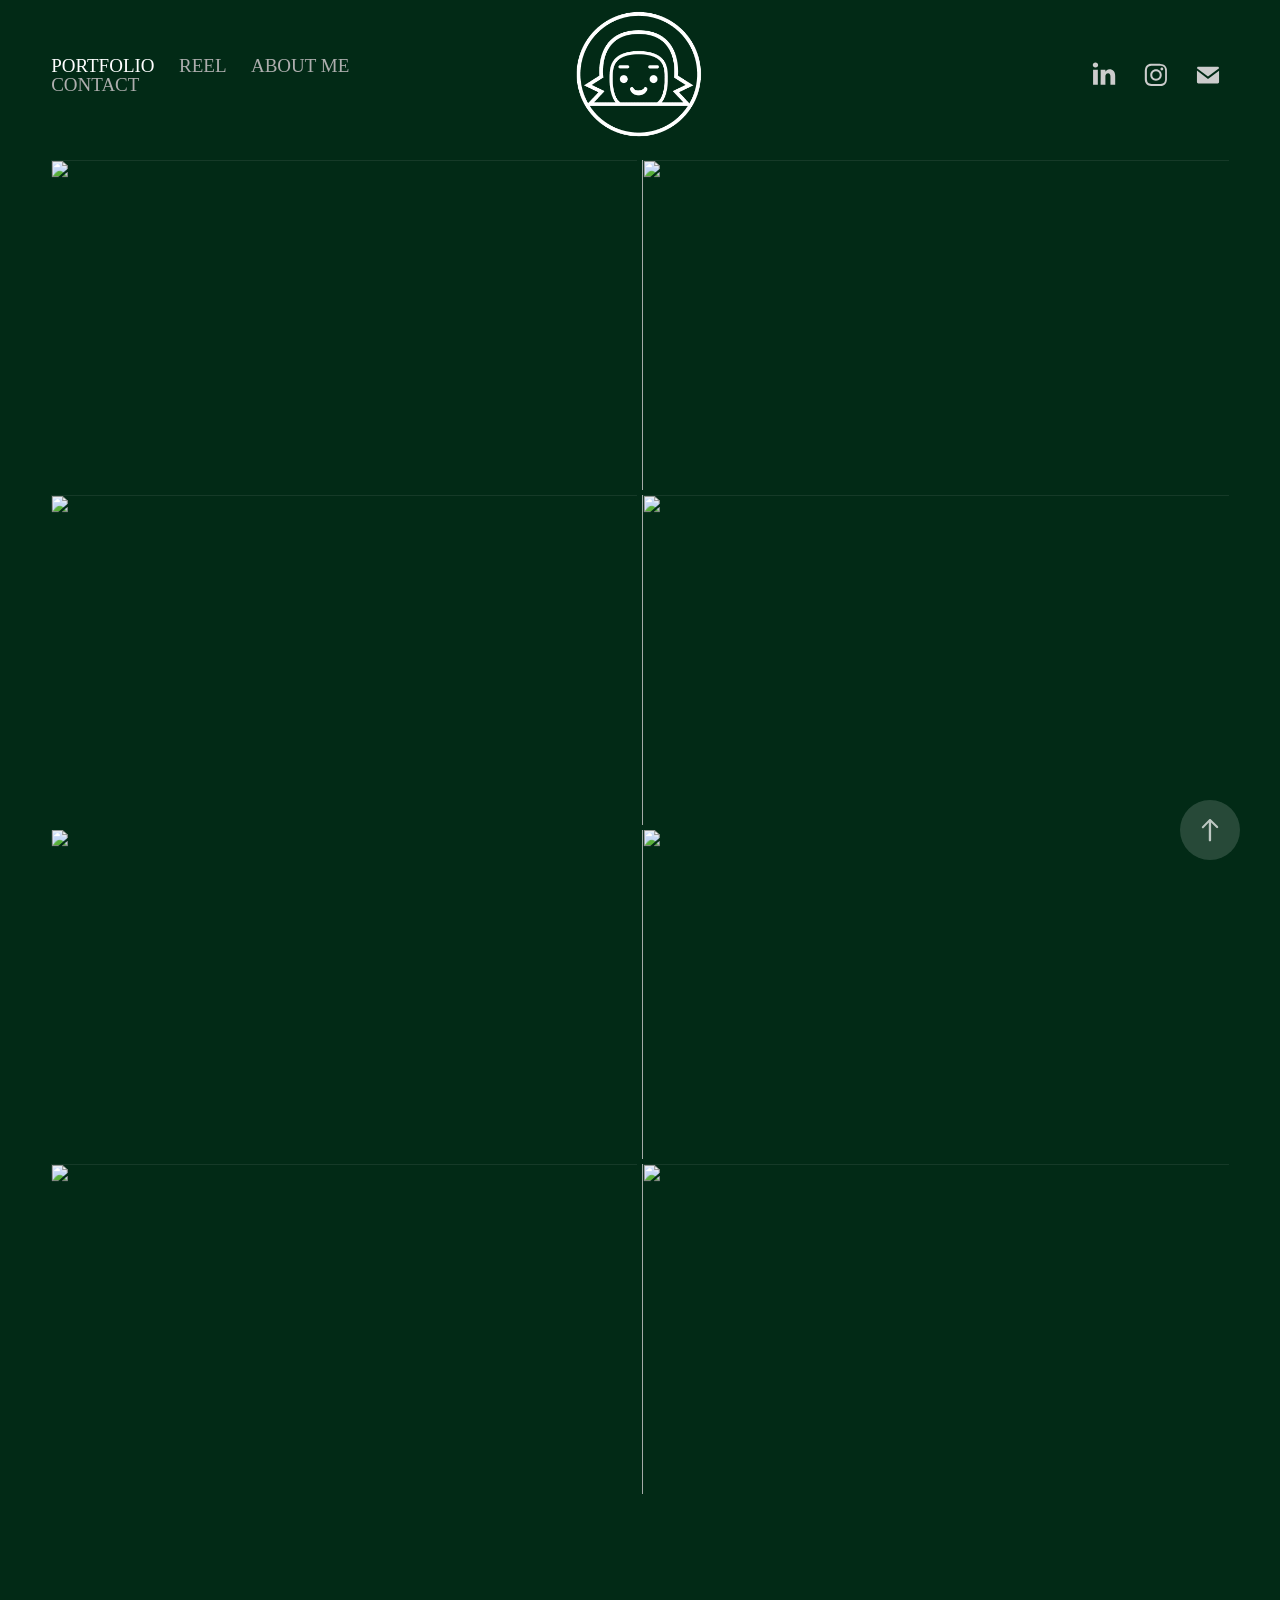
==== commit d4962e9a: "image update" ====
--- a/index.html
+++ b/index.html
@@ -182,7 +182,7 @@
                 <div class="cover-image">
                     <div class="cover cover-normal">
 
-            <img class="cover__img js-lazy image-loaded" src="cdn.myportfolio.com/69198a9bf38bb8437cfdc3bc9e9bf72b/5e0eb6db_2646_46a1_9eed_0b543a3da4c1_rwc_35x58x646x364x646.gif" srcset="https://cdn.myportfolio.com/69198a9bf38bb8437cfdc3bc9e9bf72b/5e0eb6db-2646-46a1-9eed-0b543a3da4c1_rwc_35x58x646x364x640.gif?h=442b0826b01b21a2c6a03521a82bb2f6 640w, https://cdn.myportfolio.com/69198a9bf38bb8437cfdc3bc9e9bf72b/5e0eb6db-2646-46a1-9eed-0b543a3da4c1_rwc_35x58x646x364x646.gif?h=70e9578c8fd0958d82c442e18fb0c2d3 1280w, https://cdn.myportfolio.com/69198a9bf38bb8437cfdc3bc9e9bf72b/5e0eb6db-2646-46a1-9eed-0b543a3da4c1_rwc_35x58x646x364x646.gif?h=70e9578c8fd0958d82c442e18fb0c2d3 1366w, https://cdn.myportfolio.com/69198a9bf38bb8437cfdc3bc9e9bf72b/5e0eb6db-2646-46a1-9eed-0b543a3da4c1_rwc_35x58x646x364x646.gif?h=70e9578c8fd0958d82c442e18fb0c2d3 1920w, https://cdn.myportfolio.com/69198a9bf38bb8437cfdc3bc9e9bf72b/5e0eb6db-2646-46a1-9eed-0b543a3da4c1_rwc_35x58x646x364x646.gif?h=70e9578c8fd0958d82c442e18fb0c2d3 2560w, https://cdn.myportfolio.com/69198a9bf38bb8437cfdc3bc9e9bf72b/5e0eb6db-2646-46a1-9eed-0b543a3da4c1_rwc_35x58x646x364x646.gif?h=70e9578c8fd0958d82c442e18fb0c2d3 5120w" sizes="(max-width: 540px) 100vw, (max-width: 768px) 50vw, calc(100vw / 2)">
+            <img class="cover__img js-lazy image-loaded" src="transform.gif" sizes="(max-width: 540px) 100vw, (max-width: 768px) 50vw, calc(100vw / 2)">
                               </div>
                 </div>
               </div>
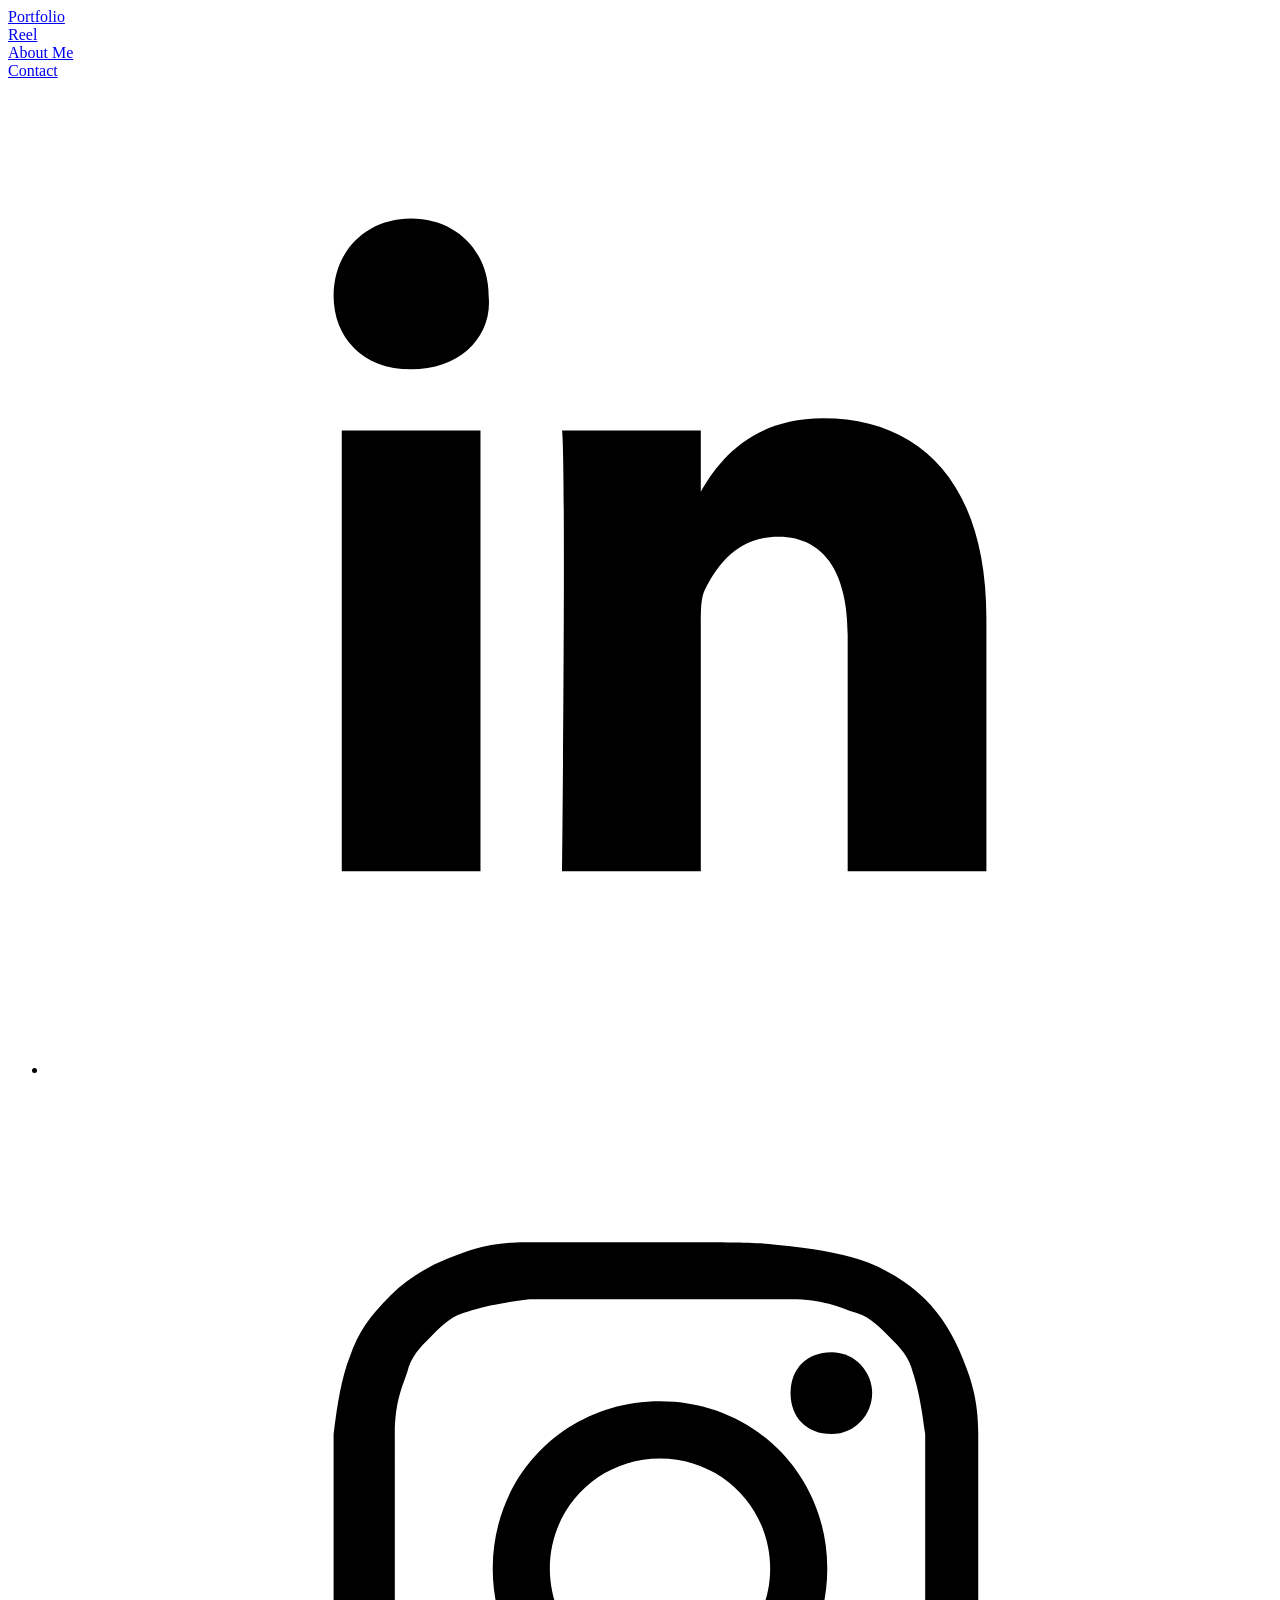
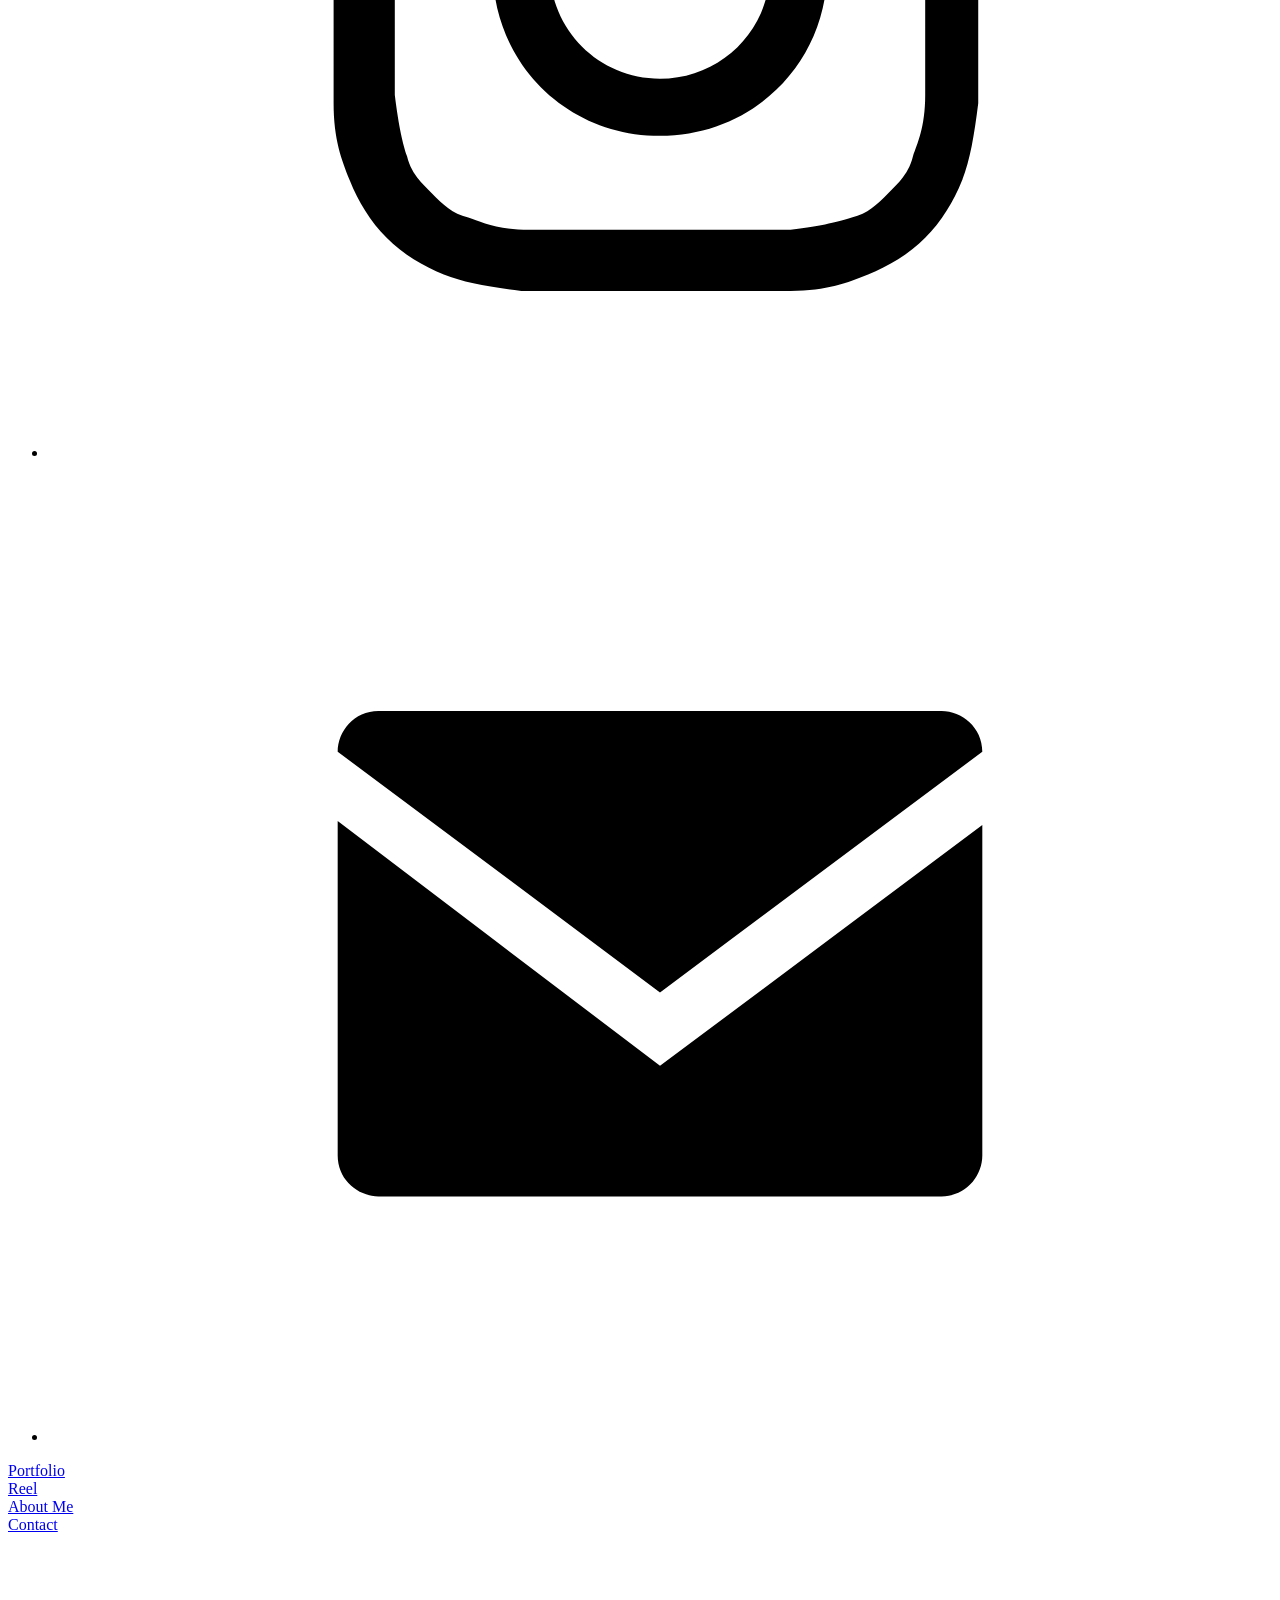
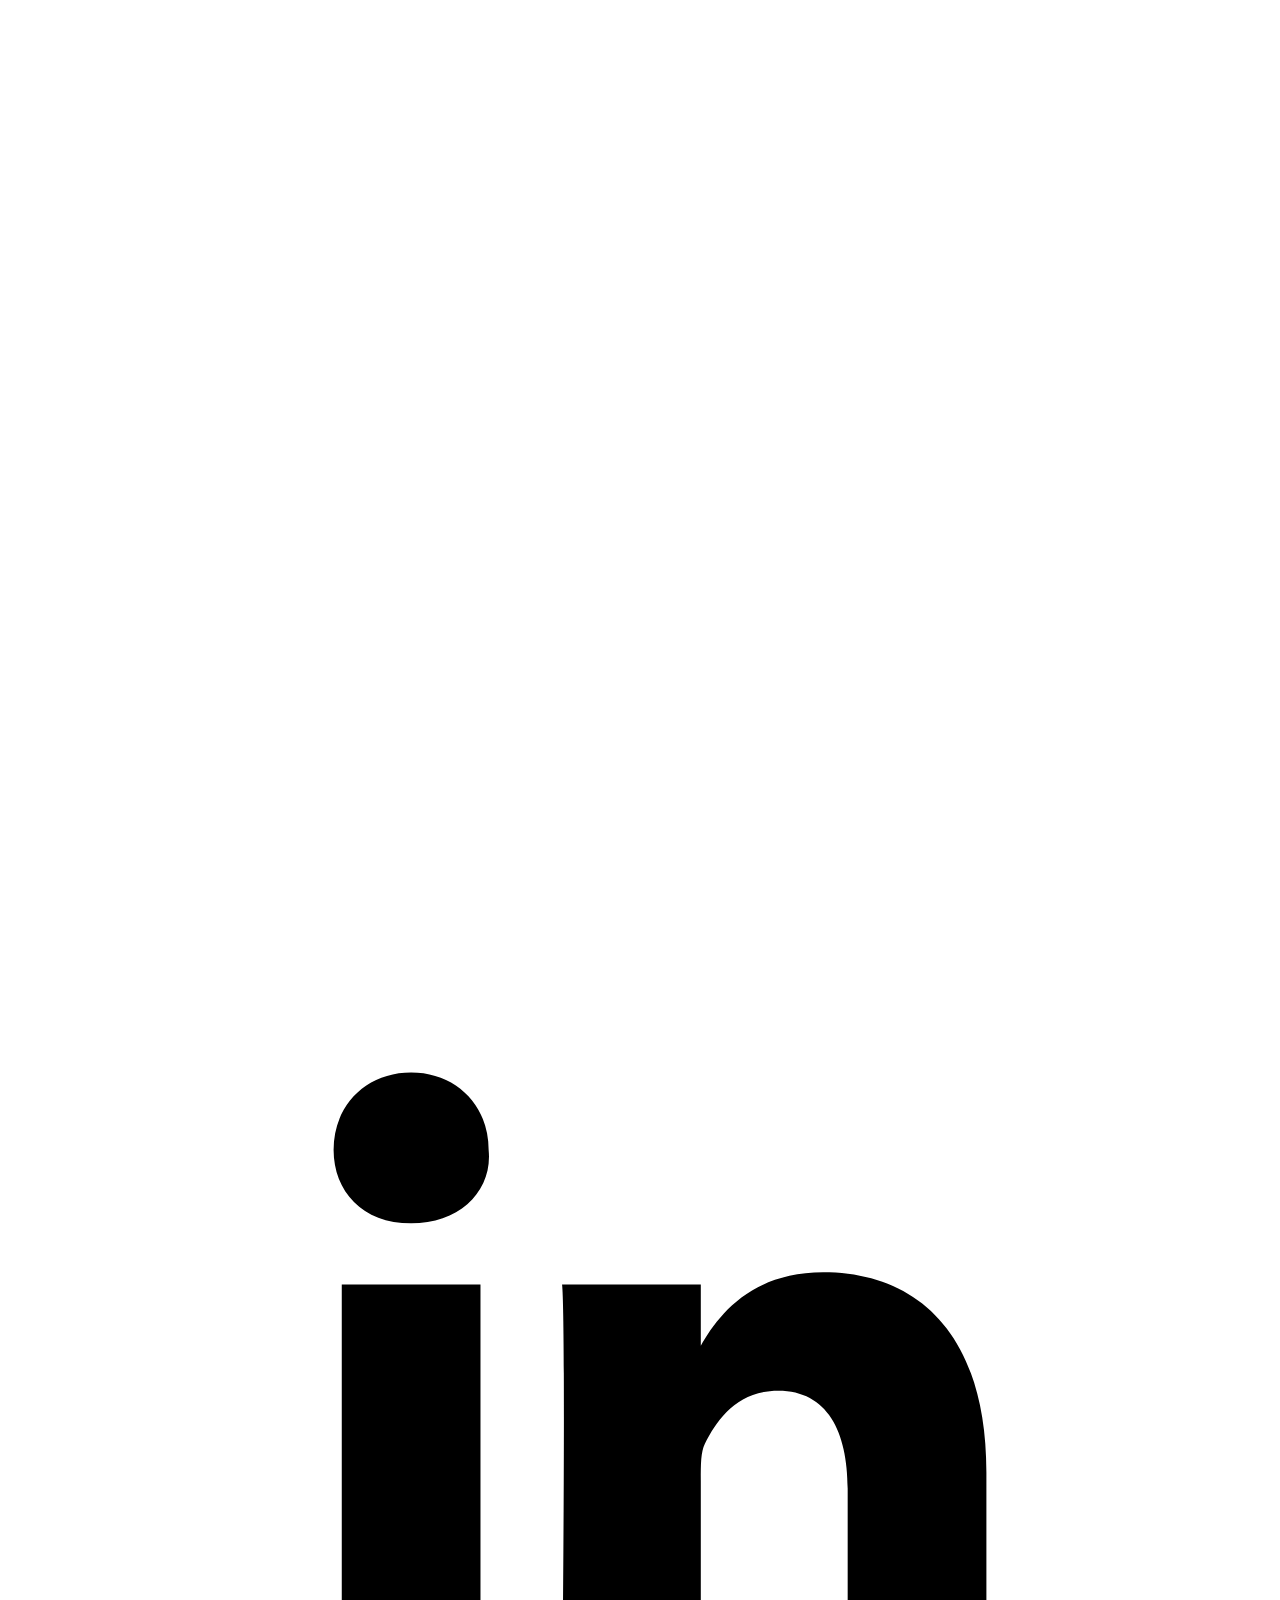
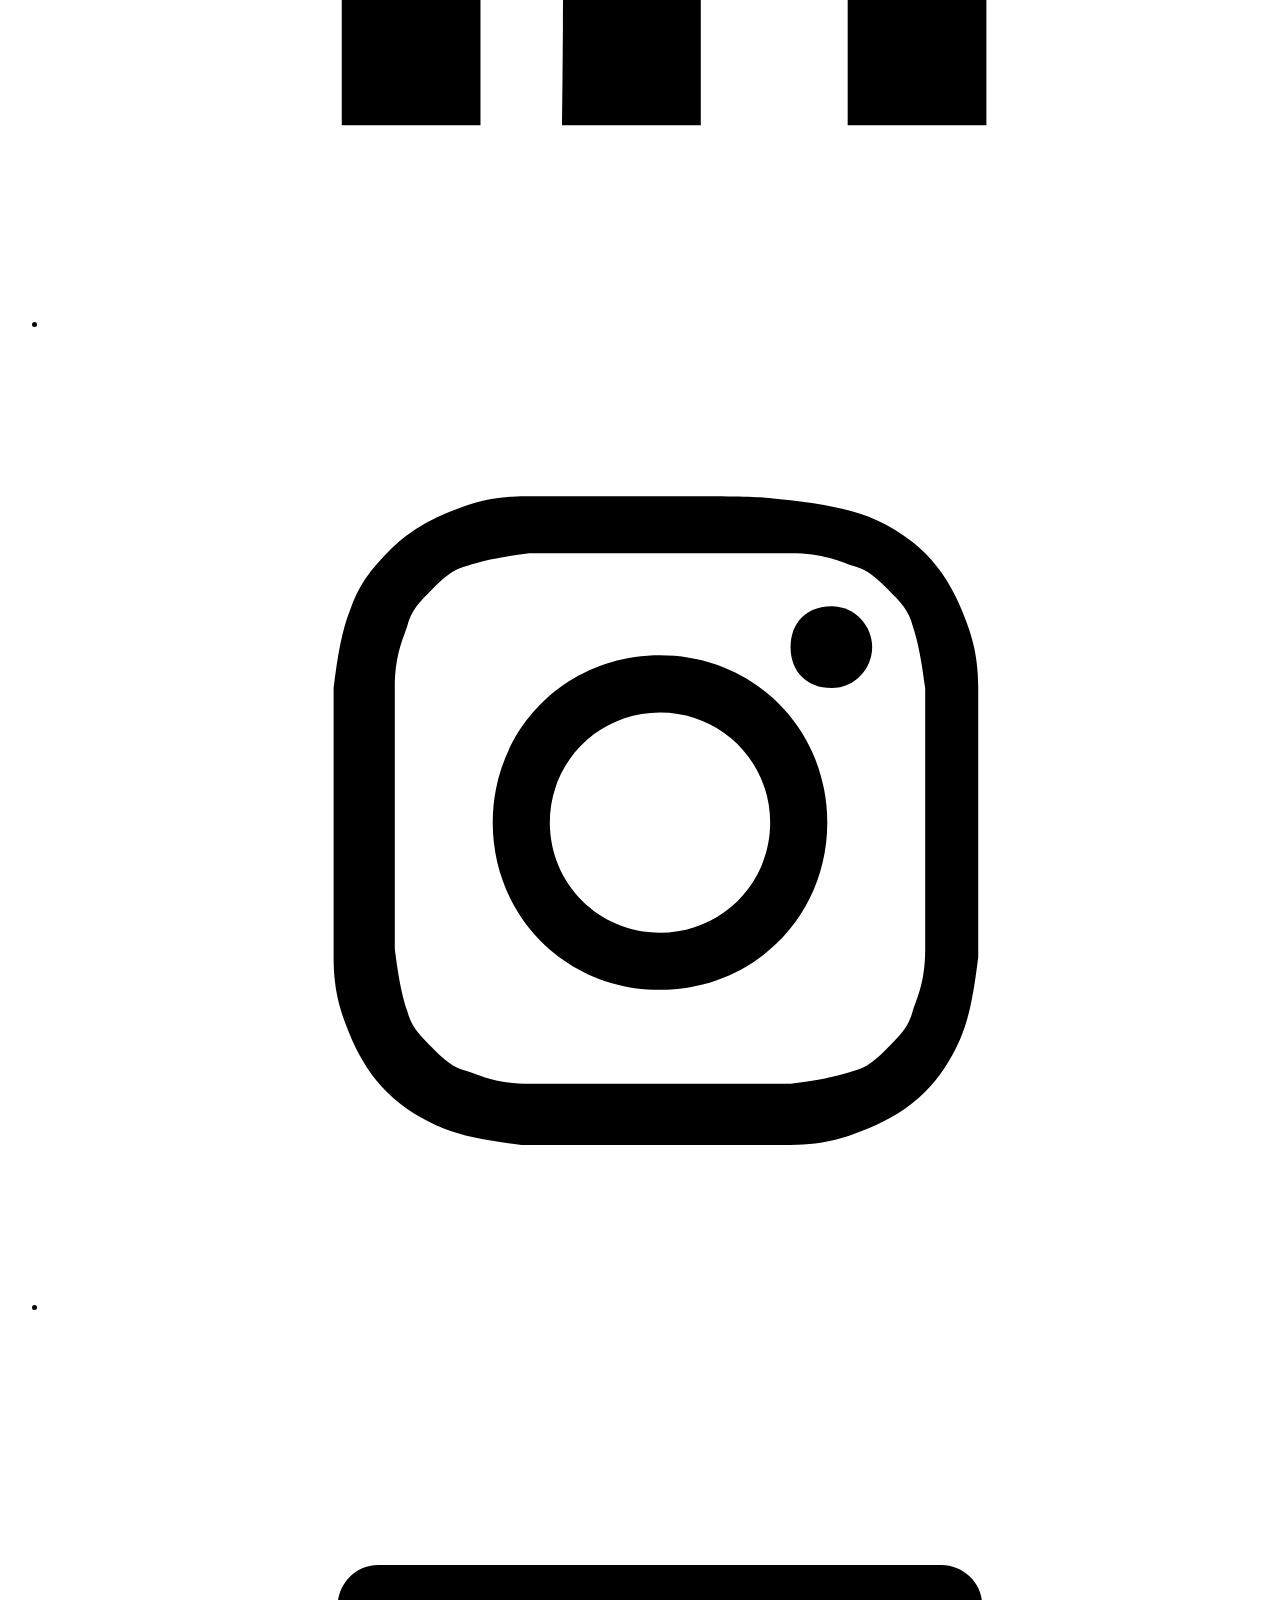
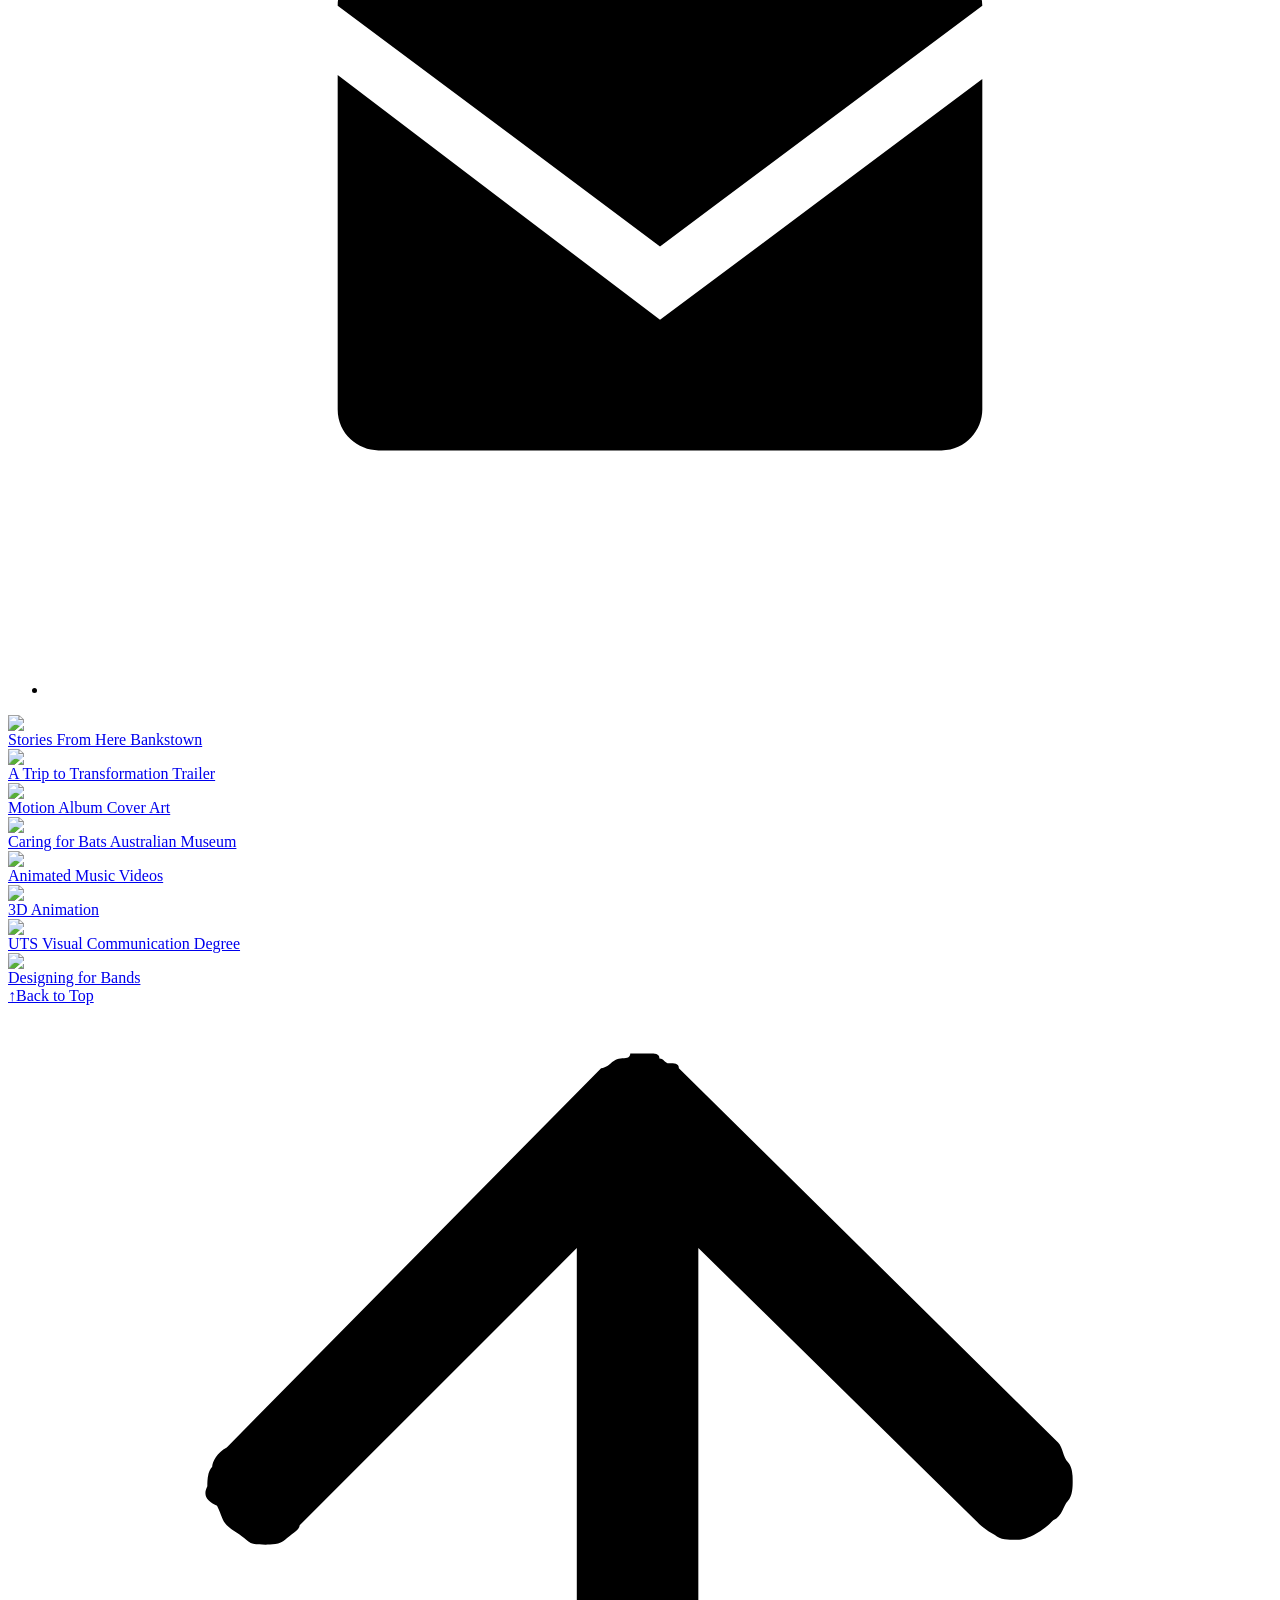
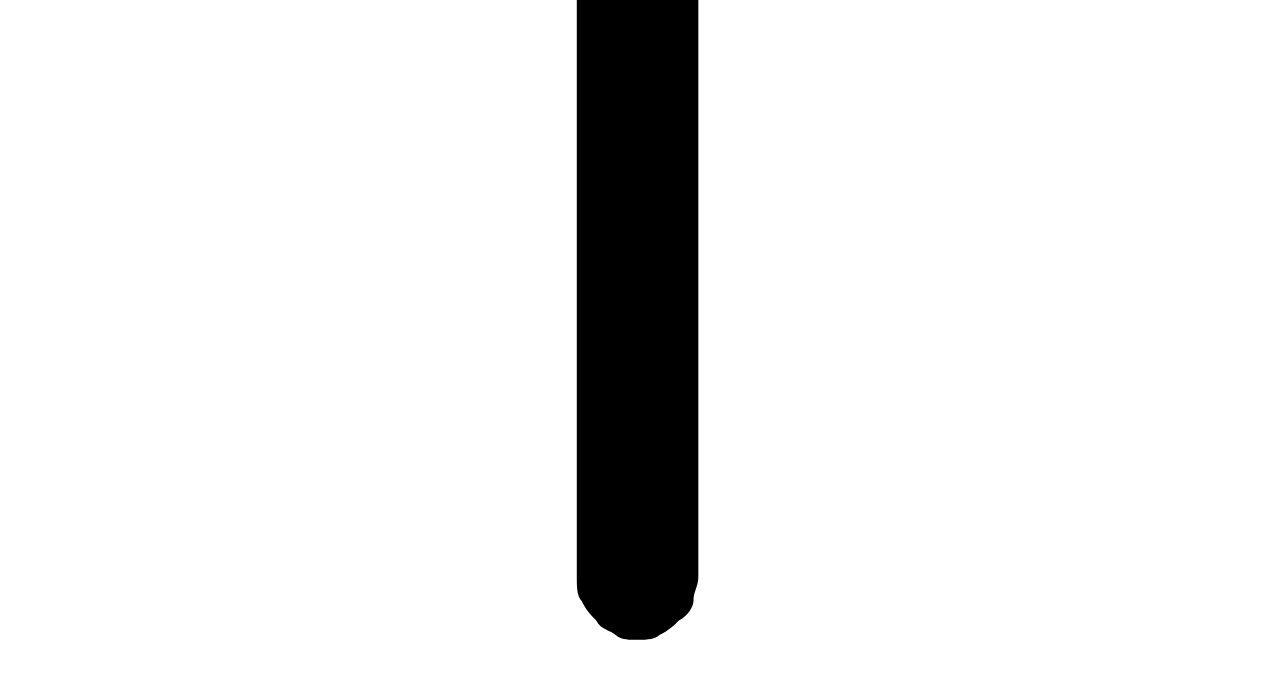
==== commit ffea7998: "Update index.html" ====
--- a/index.html
+++ b/index.html
@@ -2,12 +2,11 @@
   <meta charset="UTF-8">
   <meta name="viewport" content="width=device-width, initial-scale=1">
       <meta name="twitter:card" content="summary_large_image">
-      <meta name="twitter:site" content="@AdobePortfolio">
       <meta property="og:title" content="Joe Idosaka">
       <meta property="og:image" content="https://cdn.myportfolio.com/69198a9bf38bb8437cfdc3bc9e9bf72b/a98d6fbe-d808-4712-b37c-fad2f3807dbd_rwc_0x0x718x405x718.gif?h=b1d0c43c8d36b31312f58b4d9340a8fb">
         <link rel="icon" href="https://cdn.myportfolio.com/69198a9bf38bb8437cfdc3bc9e9bf72b/e7fcb7b3-de21-4420-8ff2-a09e9472e4e3_carw_1x1x32.jpg?h=f702f6c90fa301b824e600a3ffd35fd7">
       <link rel="stylesheet" href="dist/css/main.css" type="text/css">
-      <link rel="stylesheet" href="cdn.myportfolio.com/69198a9bf38bb8437cfdc3bc9e9bf72b/51f196db4b655c05d7009b0ebe9424fb1738915330.css" type="text/css">
+      <link rel="stylesheet" href="main.css" type="text/css">
     <link rel="canonical" href="https://joeidosaka.com/projects">
       <title>Joe Idosaka</title>
     <script type="text/javascript" src="use.typekit.net/ik/[base64].js" async="" onload="
